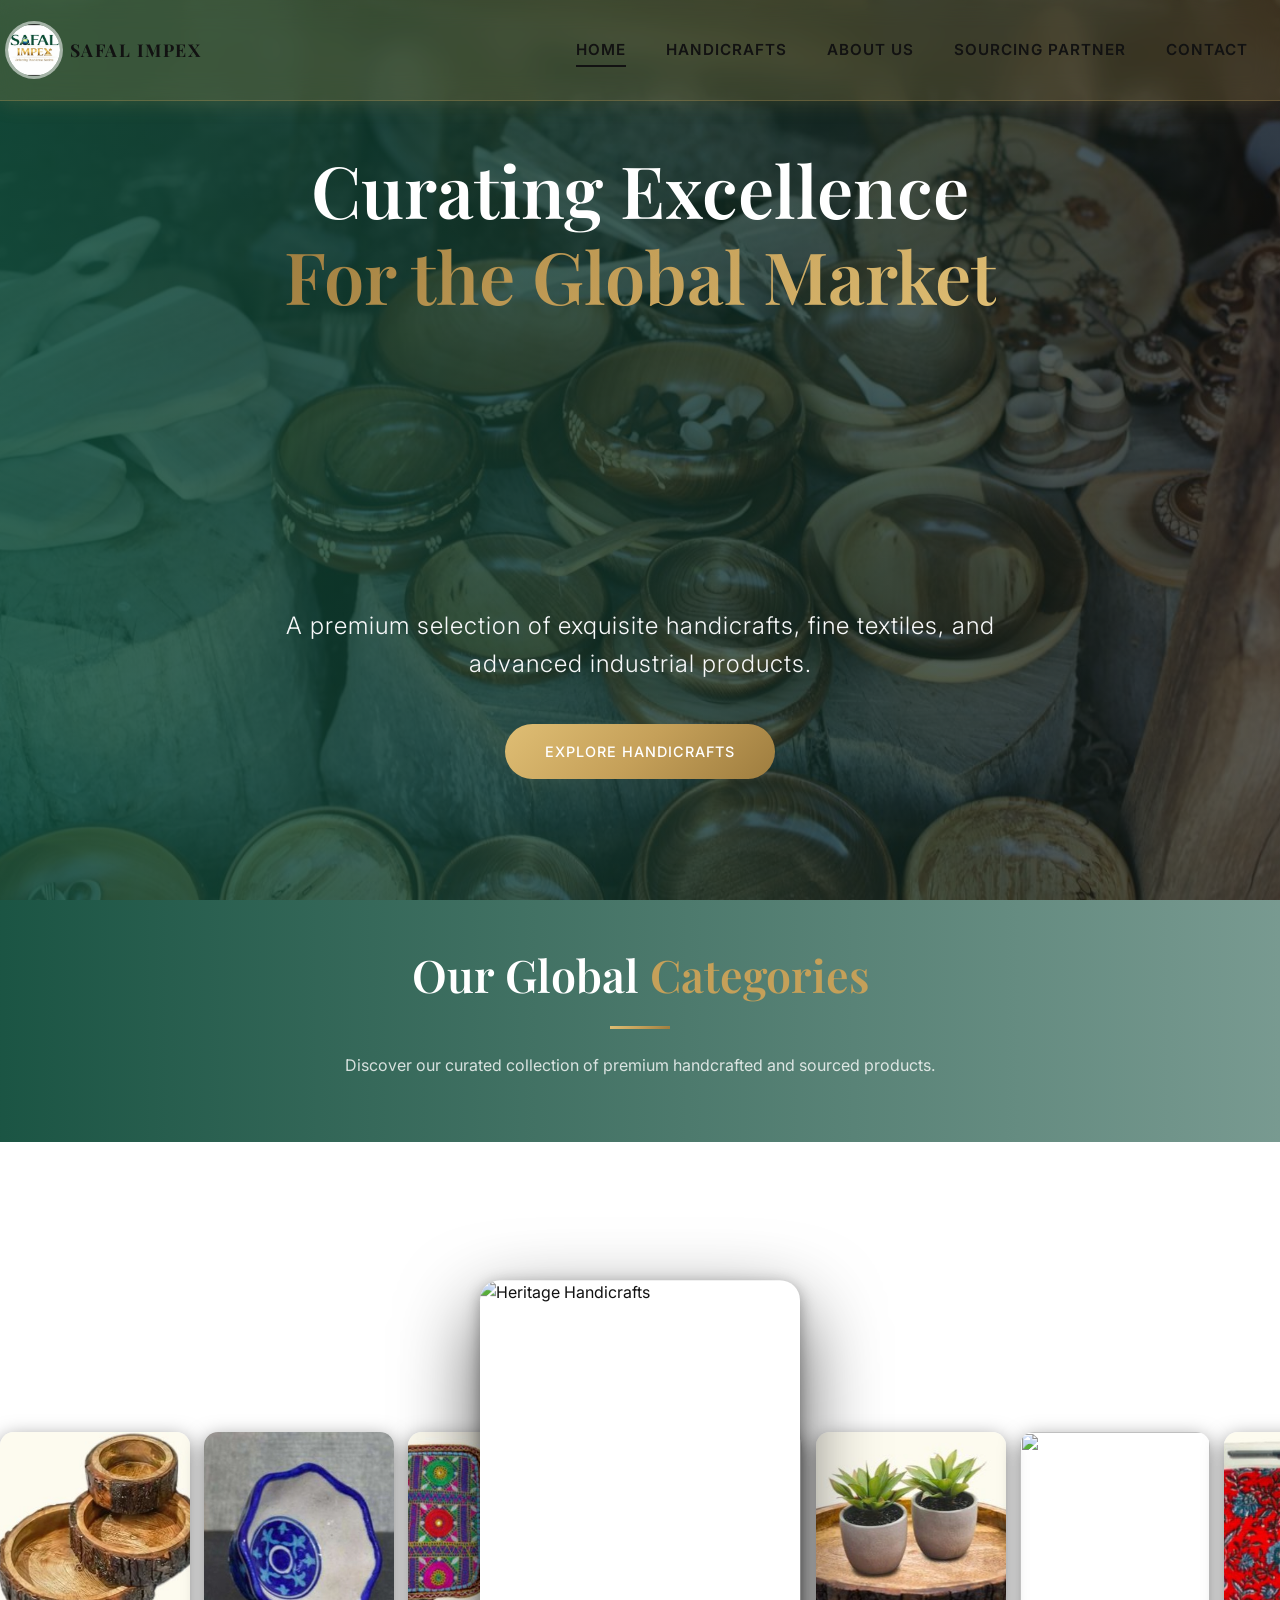
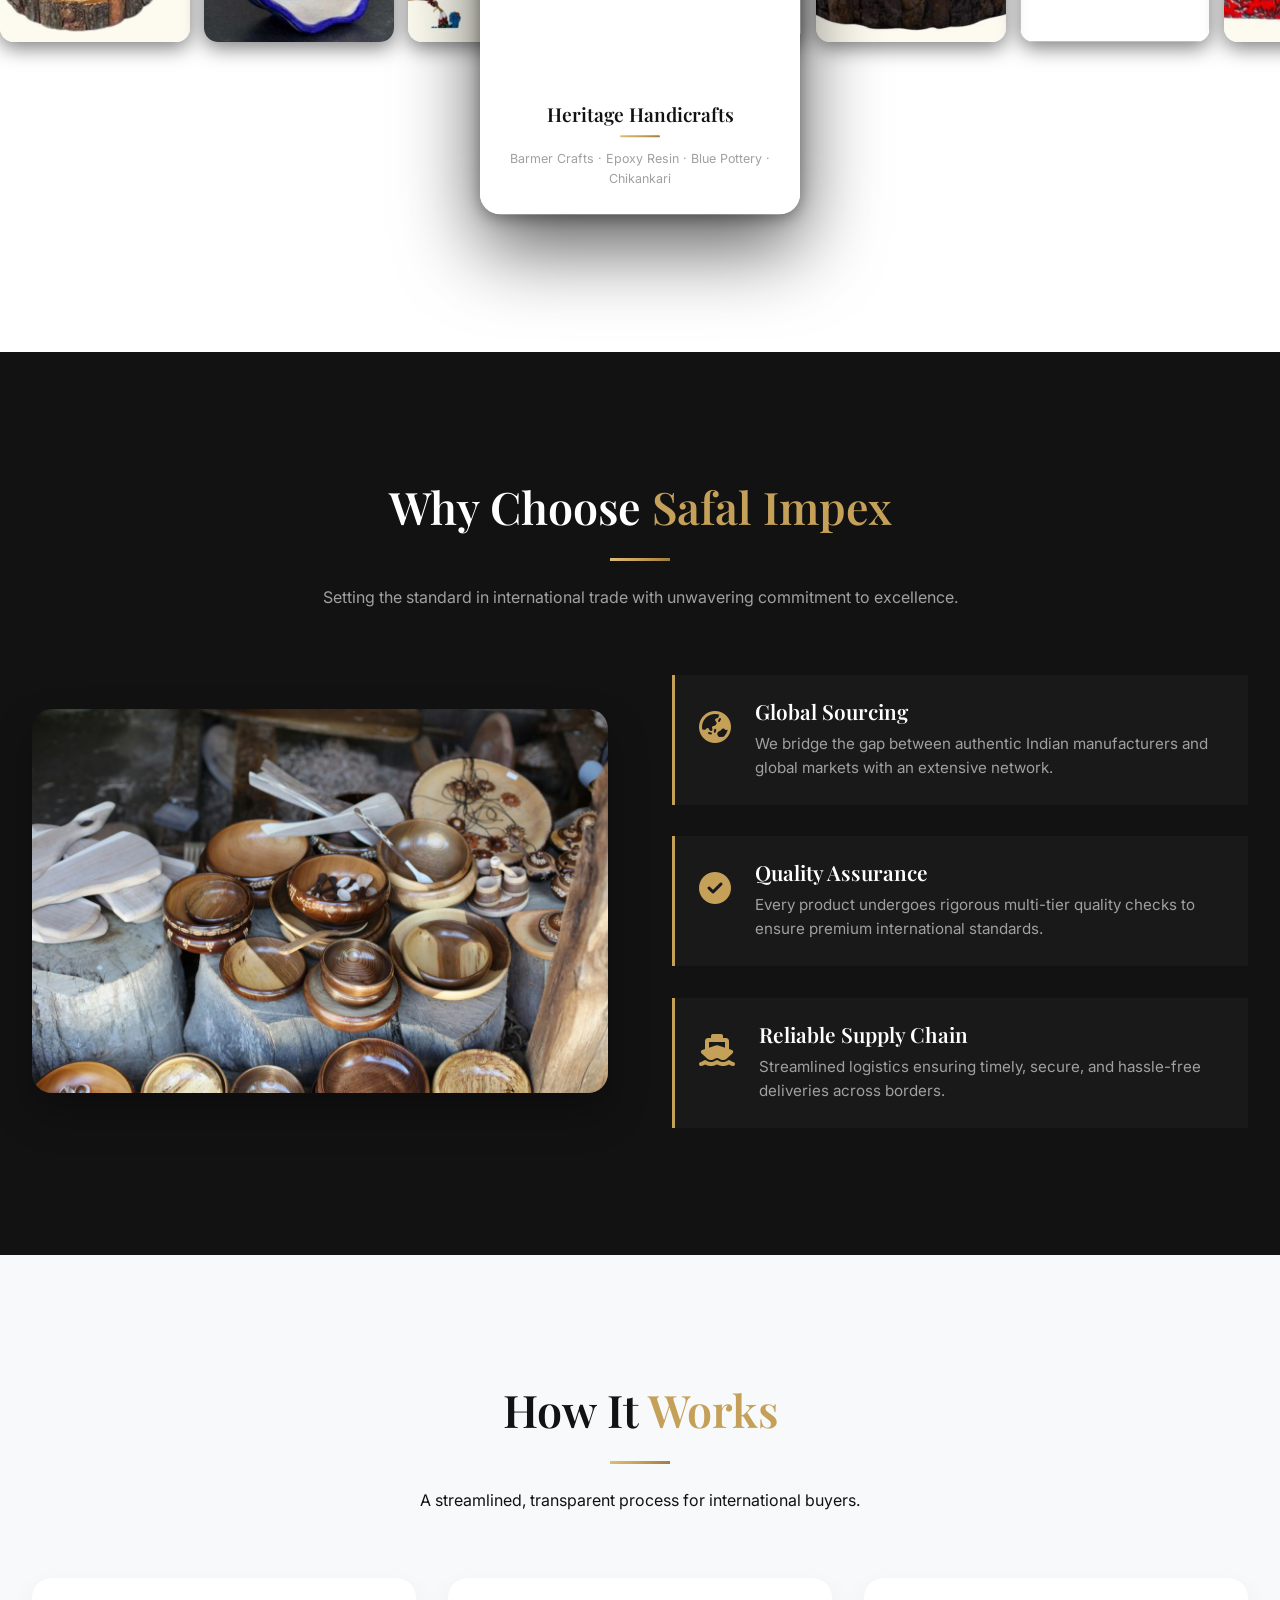
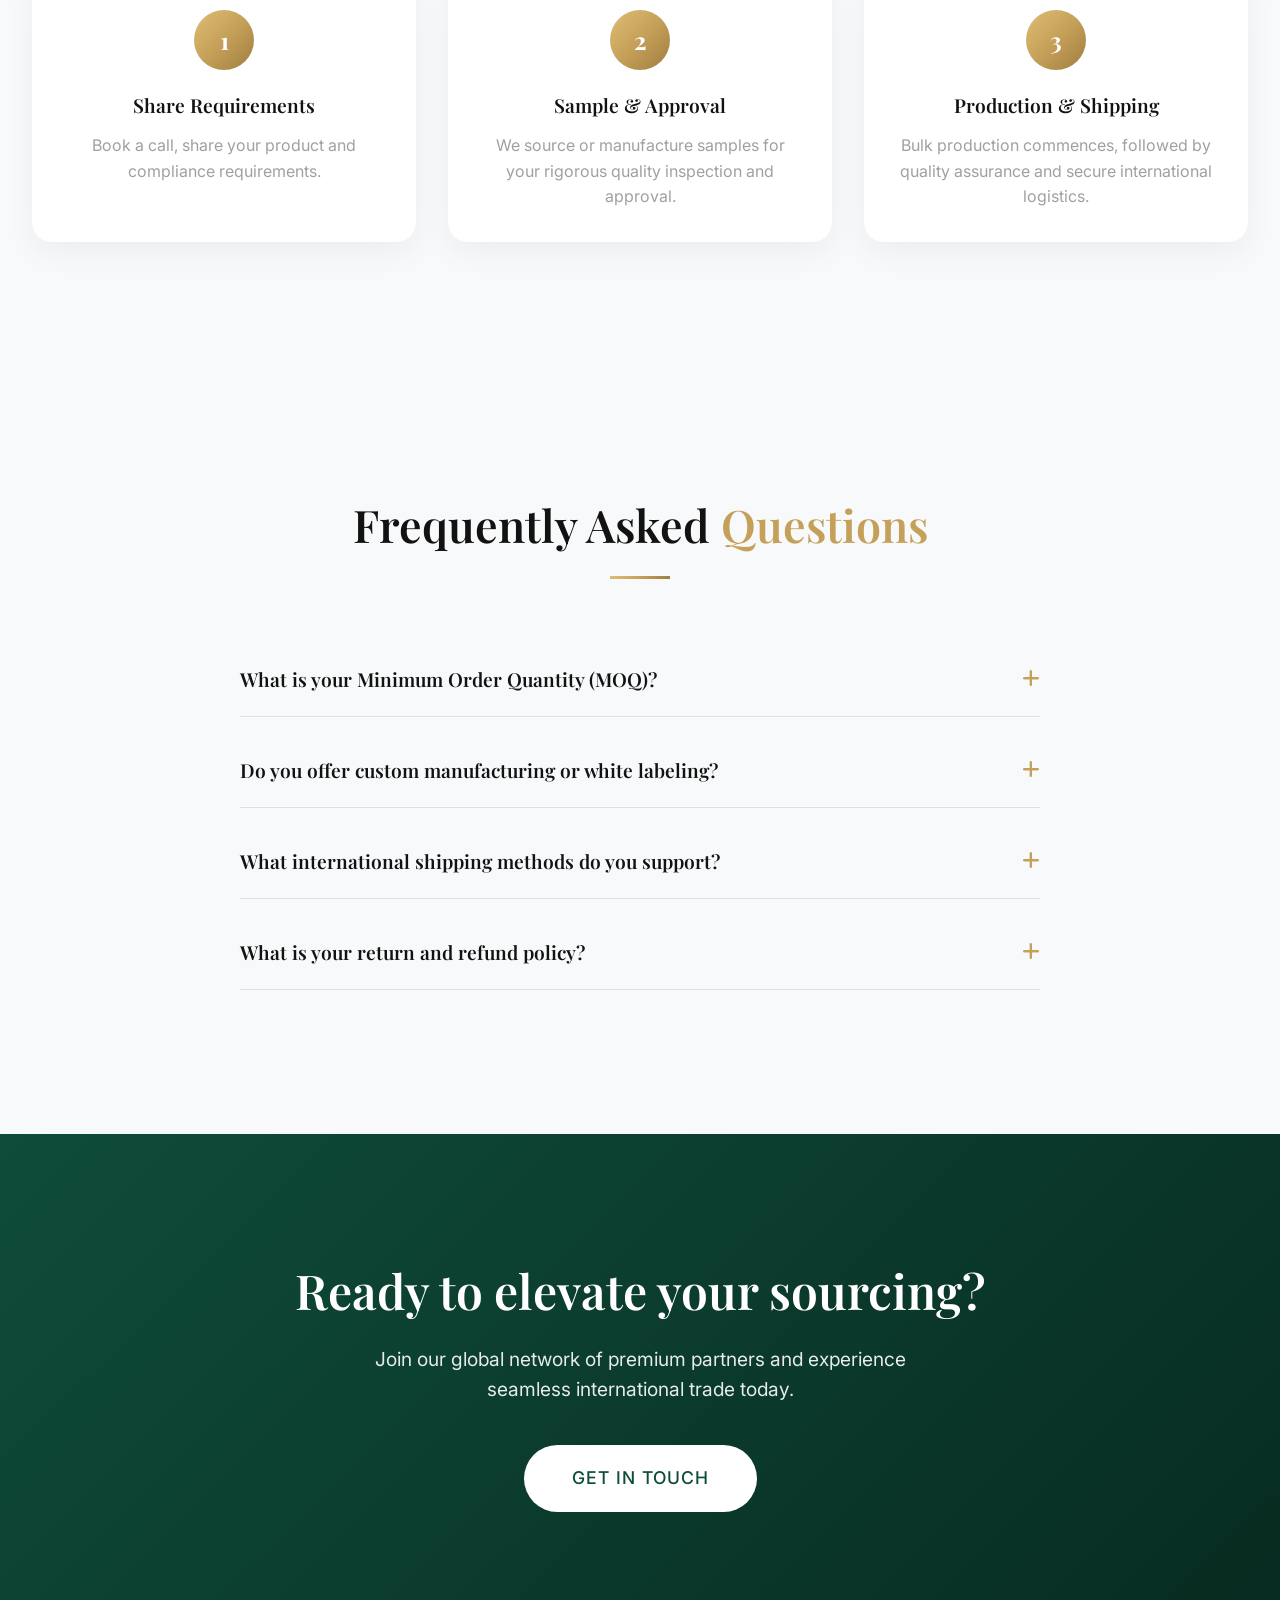
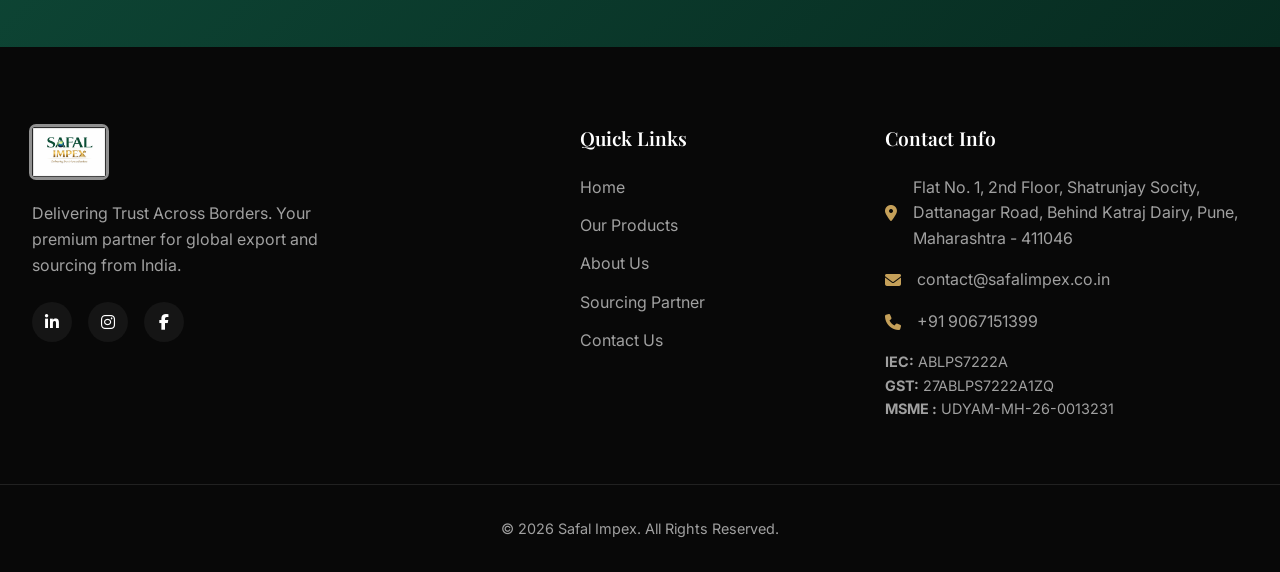
==== index.html @ 99e56f05 "Refactor navbar and hero section styles" ====
<!DOCTYPE html>
<html lang="en">

<head>
    <meta charset="UTF-8">
    <meta name="viewport" content="width=device-width, initial-scale=1.0">
    <title>Safal Impex - Delivering Trust Across Borders</title>
    <meta name="description"
        content="Safal Impex is a premium global export brand delivering trust across borders. We specialize in global sourcing, quality assurance, and reliable supply chain.">

    <!-- Favicon -->
    <link rel="icon" href="public/logo (1).jpeg" type="image/jpeg">
    <!-- Google Fonts -->
    <link rel="preconnect" href="https://fonts.googleapis.com">
    <link rel="preconnect" href="https://fonts.gstatic.com" crossorigin>
    <link
        href="https://fonts.googleapis.com/css2?family=Inter:wght@300;400;500;600&family=Playfair+Display:ital,wght@0,400;0,600;0,700;1,400&display=swap"
        rel="stylesheet">

    <!-- Font Awesome -->
    <link rel="stylesheet" href="https://cdnjs.cloudflare.com/ajax/libs/font-awesome/6.4.0/css/all.min.css">

    <link rel="stylesheet" href="style.css">
    <link rel="icon" type="image/jpeg" href="assets/Fevicon.jpeg">

    <!-- Homepage-only: gold blur navbar + logo animation -->
    <style>
        /* Nudge logo to true left edge */
        .navbar .nav-container,
        .navbar .container.nav-container {
            padding-left: 0.5rem;
        }

        /* Gold glassmorphism navbar — homepage only */
        .navbar:not(.scrolled) {
            background: rgba(197, 160, 89, 0.22);
            backdrop-filter: blur(14px);
            -webkit-backdrop-filter: blur(14px);
            border-bottom: 1px solid rgba(197, 160, 89, 0.28);
            box-shadow: 0 2px 20px rgba(197, 160, 89, 0.18);
        }

        /* Dark text on gold navbar */
        .navbar:not(.scrolled) .nav-links a {
            color: var(--color-dark);
            font-weight: 600;
        }

        .navbar:not(.scrolled) .nav-links a::after {
            background: var(--color-dark);
        }

        .navbar:not(.scrolled) .mobile-menu-btn {
            color: var(--color-dark);
        }

        /* Logo: oval/circular at top → rounded square on scroll */
        .logo img {
            border-radius: 50%;
            box-shadow: 0 0 0 3px rgba(255, 255, 255, 0.55);
        }

        .navbar.scrolled .logo img {
            border-radius: 8px;
            box-shadow: none;
        }

        /* Brand name — black on gold blur, gold gradient when scrolled dark */
        .brand-name {
            font-family: 'Playfair Display', serif;
            font-size: 1.1rem;
            font-weight: 700;
            letter-spacing: 1.5px;
            text-transform: uppercase;
            transition: color 0.4s ease;
            color: #121212;
            -webkit-text-fill-color: #121212;
        }

        .navbar.scrolled .brand-name {
            background: linear-gradient(135deg, #DFBE74 0%, #C5A059 50%, #9E7D3F 100%);
            -webkit-background-clip: text;
            -webkit-text-fill-color: transparent;
        }
    </style>
</head>

<body>
    <!-- Navbar -->
    <nav class="navbar">
        <div class="container nav-container">
            <a href="index.html" class="logo" style="gap: 0.6rem;">
                <img src="assets/Fevicon.jpeg" alt="Safal Impex" style="height: 52px; width: 52px; object-fit: cover;"
                    loading="lazy">
                <span class="brand-name">Safal Impex</span>
            </a>
            <div class="nav-links">
                <a href="index.html" class="active">Home</a>
                <a href="https://links.dfyo.com/preview/WTMNkyhDB4AVSlNLjEc6?notrack=true#top">Handicrafts</a>
                <a href="about.html">About Us</a>
                <a href="sourcing-partner.html">Sourcing Partner</a>
                <a href="contact.html">Contact</a>
            </div>
            <div class="mobile-menu-btn">
                <i class="fas fa-bars"></i>
            </div>
        </div>
    </nav>

    <!-- Mobile Nav -->
    <div class="mobile-nav">
        <div class="close-btn"><i class="fas fa-times"></i></div>
        <div class="mobile-nav-links">
            <a href="index.html" class="active">Home</a>
            <a href="https://links.dfyo.com/preview/WTMNkyhDB4AVSlNLjEc6?notrack=true#top">Handicrafts</a>
            <a href="about.html">About Us</a>
            <a href="sourcing-partner.html">Sourcing Partner</a>
            <a href="contact.html">Contact</a>
        </div>
    </div>

    <!-- Hero Section -->
    <header class="hero">
        <div class="hero-overlay"></div>
        <div class="container hero-content fade-in-up">
            <h1 class="hero-title" style="margin-top: 1.5rem;">Curating Excellence<br><span class="gold-gradient-text"
                    style="background: linear-gradient(135deg, #9E7D3F 0%, #C5A059 50%, #DFBE74 100%); -webkit-background-clip: text; -webkit-text-fill-color: transparent;">For
                    the Global Market</span>
            </h1>
            <p class="hero-subtitle" style="margin-top: 18rem;">A premium selection of exquisite handicrafts, fine
                textiles, and advanced
                industrial products.</p>
            <div class="hero-cta justify-center">
                <a href="https://links.dfyo.com/preview/WTMNkyhDB4AVSlNLjEc6?notrack=true#top"
                    class="btn btn-primary btn-pill">EXPLORE HANDICRAFTS</a>
            </div>
        </div>
    </header>

    <!-- Our Global Categories -->
    <section class="section categories-section text-white"
        style="padding-top: 3rem; padding-bottom: 0; overflow: hidden; background: linear-gradient(90deg, rgba(15,76,58,0.95) 0%, rgba(15,76,58,0.55) 100%);">
        <div class="container">
            <div class="section-header text-center fade-in-up">
                <h2 class="section-title" style="color: #fff;">Our Global <span class="gold-text">Categories</span></h2>
                <div class="divider"></div>
                <p class="section-desc" style="color: rgba(255,255,255,0.8);">Discover our curated collection of premium
                    handcrafted and sourced products.</p>
            </div>
        </div>
    </section>

    <!-- Categories Showcase — Card Drop + Sliding Strip -->
    <section class="hp-showcase" id="hpShowcase">

        <!-- Click-anywhere overlay -->
        <div class="hp-click-overlay"
            onclick="window.location.href='https://links.dfyo.com/preview/WTMNkyhDB4AVSlNLjEc6?notrack=true#top'">
        </div>

        <!-- SLIDING STRIP -->
        <div class="hp-strip-wrapper" id="hpStripWrapper">
            <div class="hp-strip-track" id="hpStripTrack"></div>
        </div>

        <!-- LEFT FADE MASK -->
        <div class="hp-mask hp-mask-left"></div>
        <!-- RIGHT FADE MASK -->
        <div class="hp-mask hp-mask-right"></div>

        <!-- THE CARD -->
        <a class="hp-hero-card" id="hpHeroCard"
            href="https://links.dfyo.com/preview/WTMNkyhDB4AVSlNLjEc6?notrack=true#top">
            <div class="hp-card-inner">
                <div class="hp-card-img-wrap">
                    <img src="assets/Barmer Craft-1.jpg" alt="Heritage Handicrafts" loading="eager">
                    <div class="hp-card-overlay">
                        <span class="hp-view-label">View Collection</span>
                    </div>
                </div>
                <div class="hp-card-body">
                    <h3 class="hp-card-title">Heritage Handicrafts</h3>
                    <div class="hp-card-accent"></div>
                    <p class="hp-card-sub">Barmer Crafts &middot; Epoxy Resin &middot; Blue Pottery &middot; Chikankari
                    </p>
                </div>
            </div>
        </a>

    </section>

    <style>
        .hp-showcase {
            position: relative;
            height: 90vh;
            min-height: 560px;
            display: flex;
            align-items: center;
            justify-content: center;
            overflow: hidden;
            background-color: #ffffff;
            background-image: url('assets/Indian_export_handicrafts_BG_2.jpeg');
            background-size: cover;
            background-position: center;
            cursor: pointer;
        }

        /* Light wash so card/strip stay readable over the BG image */
        .hp-showcase::before {
            content: '';
            position: absolute;
            inset: 0;
            background: rgba(255, 255, 255, 0.30);
            z-index: 1;
            pointer-events: none;
        }

        .hp-click-overlay {
            position: absolute;
            inset: 0;
            z-index: 2;
        }

        /* Strip */
        .hp-strip-wrapper {
            position: absolute;
            top: 50%;
            left: 0;
            width: 100%;
            height: 230px;
            transform: translateY(-50%);
            z-index: 3;
            opacity: 0;
            transition: opacity 0.7s ease 0.75s;
        }

        .hp-strip-wrapper.hp-visible {
            opacity: 1;
        }

        .hp-strip-track {
            display: flex;
            gap: 14px;
            align-items: center;
            animation: hpSlideLeft 28s linear infinite;
            white-space: nowrap;
        }

        @keyframes hpSlideLeft {
            0% {
                transform: translateX(0);
            }

            100% {
                transform: translateX(-50%);
            }
        }

        .hp-strip-item {
            flex-shrink: 0;
            width: 190px;
            height: 210px;
            border-radius: 14px;
            overflow: hidden;
            box-shadow: 0 6px 20px rgba(0, 0, 0, 0.5);
        }

        .hp-strip-item img {
            width: 100%;
            height: 100%;
            object-fit: cover;
            display: block;
            pointer-events: none;
            user-select: none;
        }

        /* Edge fade masks */
        .hp-mask {
            position: absolute;
            top: 50%;
            transform: translateY(-50%);
            height: 270px;
            z-index: 4;
            pointer-events: none;
        }

        .hp-mask-left {
            left: 0;
            width: calc(50% - 170px);
            background: transparent;
        }

        .hp-mask-right {
            right: 0;
            width: calc(50% - 170px);
            background: transparent;
        }

        /* Hero card */
        .hp-hero-card {
            position: absolute;
            top: 50%;
            left: 50%;
            transform: translate(-50%, -220%);
            z-index: 10;
            width: 320px;
            text-decoration: none;
            color: inherit;
            border-radius: 20px;
            transition: transform 0.95s cubic-bezier(0.22, 1, 0.36, 1);
        }

        .hp-hero-card.hp-dropped {
            transform: translate(-50%, -50%);
        }

        .hp-hero-card:hover .hp-card-inner {
            transform: translateY(-8px);
        }

        .hp-card-inner {
            background: #fff;
            border-radius: 20px;
            overflow: hidden;
            box-shadow: 0 32px 80px rgba(0, 0, 0, 0.65), 0 4px 16px rgba(0, 0, 0, 0.35);
            transition: transform 0.4s cubic-bezier(0.16, 1, 0.3, 1);
        }

        .hp-card-img-wrap {
            position: relative;
            aspect-ratio: 4/5;
            overflow: hidden;
        }

        .hp-card-img-wrap img {
            width: 100%;
            height: 100%;
            object-fit: cover;
            transition: transform 0.8s cubic-bezier(0.16, 1, 0.3, 1);
            pointer-events: none;
        }

        .hp-hero-card:hover .hp-card-img-wrap img {
            transform: scale(1.06);
        }

        .hp-card-overlay {
            position: absolute;
            inset: 0;
            background: linear-gradient(180deg, transparent 40%, rgba(10, 10, 10, 0.88) 100%);
            display: flex;
            align-items: flex-end;
            justify-content: center;
            padding-bottom: 1.6rem;
            opacity: 0;
            transition: opacity 0.4s ease;
        }

        .hp-hero-card:hover .hp-card-overlay {
            opacity: 1;
        }

        .hp-view-label {
            color: #C5A059;
            font-size: 0.82rem;
            font-weight: 600;
            text-transform: uppercase;
            letter-spacing: 2px;
            border-bottom: 1px solid #C5A059;
            padding-bottom: 4px;
            transform: translateY(12px);
            transition: transform 0.4s ease;
            font-family: 'Inter', sans-serif;
        }

        .hp-hero-card:hover .hp-view-label {
            transform: translateY(0);
        }

        .hp-card-body {
            padding: 1.4rem 1.6rem 1.6rem;
            text-align: center;
            background: #fff;
        }

        .hp-card-title {
            font-family: 'Playfair Display', serif;
            font-size: 1.2rem;
            color: #121212;
            font-weight: 600;
            margin-bottom: 0;
        }

        .hp-card-accent {
            width: 40px;
            height: 2px;
            background: linear-gradient(135deg, #DFBE74, #C5A059, #9E7D3F);
            margin: 0.6rem auto 0.7rem;
            border-radius: 2px;
        }

        .hp-card-sub {
            font-size: 0.78rem;
            color: #a0a0a0;
            line-height: 1.6;
            font-family: 'Inter', sans-serif;
        }

        @media (max-width: 768px) {
            .hp-hero-card {
                width: 260px;
            }

            .hp-strip-item {
                width: 150px;
                height: 170px;
            }

            .hp-mask-left,
            .hp-mask-right {
                width: calc(50% - 135px);
            }

            .hp-showcase {
                height: 80vh;
            }
        }
    </style>

    <script>
        (function () {
            var sliderImages = [
                'assets/slider wood 1.jpg',
                'assets/slider pot1.jpg',
                'assets/slider cotton bag1.jpg',
                'assets/Barmer Craft-2.jpg',
                'assets/slider wood 2.jpg',
                'assets/Blue Pottery-1.jpg',
                'assets/slider cotton bag 2.jpg',
                'assets/Chikankari-2.png',
                'assets/slider pot2 .jpg',
                'assets/Hand Block Fabrics.jpg',
                'assets/slider wood 1.jpg',
                'assets/Epoxy Resin.png',
                'assets/slider cotton bag1.jpg',
                'assets/Blue Pottery-2.jpg',
                'assets/slider pot1.jpg',
                'assets/Barmer Craft-3.jpg',
            ];
            var track = document.getElementById('hpStripTrack');
            if (!track) return;
            sliderImages.concat(sliderImages).forEach(function (src) {
                var item = document.createElement('div');
                item.className = 'hp-strip-item';
                var img = document.createElement('img');
                img.src = src;
                img.alt = '';
                img.loading = 'lazy';
                item.appendChild(img);
                track.appendChild(item);
            });
            var showcase = document.getElementById('hpShowcase');
            var heroCard = document.getElementById('hpHeroCard');
            var stripWrap = document.getElementById('hpStripWrapper');
            var triggered = false;
            var obs = new IntersectionObserver(function (entries) {
                entries.forEach(function (entry) {
                    if (entry.isIntersecting && !triggered) {
                        triggered = true;
                        setTimeout(function () { heroCard.classList.add('hp-dropped'); }, 150);
                        setTimeout(function () { stripWrap.classList.add('hp-visible'); }, 550);
                    }
                });
            }, { threshold: 0.25 });
            obs.observe(showcase);
        }());
    </script>

    <!-- Why Choose Us -->
    <section class="section why-us-section bg-dark text-white">
        <div class="container">
            <div class="section-header text-center fade-in-up">
                <h2 class="section-title">Why Choose <span class="gold-text">Safal Impex</span></h2>
                <div class="divider"></div>
                <p class="section-desc text-light-gray">Setting the standard in international trade with unwavering
                    commitment to excellence.</p>
            </div>

            <div class="why-us-split">
                <div class="why-us-image fade-in-up" style="transition-delay: 0.1s;">
                    <img src="assets/Wooden Handicrafts.jpg" alt="Premium Export Quality"
                        style="border-radius: 20px; box-shadow: 0 20px 40px rgba(0,0,0,0.3);" loading="lazy">
                </div>

                <div class="why-us-list">
                    <div class="why-us-item fade-in-up" style="transition-delay: 0.2s;">
                        <div class="why-icon"><i class="fas fa-globe-asia"></i></div>
                        <div class="why-content">
                            <h3>Global Sourcing</h3>
                            <p>We bridge the gap between authentic Indian manufacturers and global markets with an
                                extensive network.</p>
                        </div>
                    </div>

                    <div class="why-us-item fade-in-up" style="transition-delay: 0.3s;">
                        <div class="why-icon"><i class="fas fa-check-circle"></i></div>
                        <div class="why-content">
                            <h3>Quality Assurance</h3>
                            <p>Every product undergoes rigorous multi-tier quality checks to ensure premium
                                international standards.</p>
                        </div>
                    </div>

                    <div class="why-us-item fade-in-up" style="transition-delay: 0.4s;">
                        <div class="why-icon"><i class="fas fa-ship"></i></div>
                        <div class="why-content">
                            <h3>Reliable Supply Chain</h3>
                            <p>Streamlined logistics ensuring timely, secure, and hassle-free deliveries across borders.
                            </p>
                        </div>
                    </div>
                </div>
            </div>
        </div>
    </section>

    <!-- How It Works Section -->
    <section class="section bg-light">
        <div class="container">
            <div class="section-header text-center fade-in-up">
                <h2 class="section-title">How It <span class="gold-text">Works</span></h2>
                <div class="divider"></div>
                <p class="section-desc">A streamlined, transparent process for international buyers.</p>
            </div>

            <div class="process-grid">
                <div class="process-step fade-in-up" style="transition-delay: 0.1s;">
                    <div class="step-number">1</div>
                    <h3 class="card-title" style="margin-bottom: 1rem;">Share Requirements</h3>
                    <p class="text-light-gray">Book a call, share your product and compliance requirements.</p>
                </div>
                <div class="process-step fade-in-up" style="transition-delay: 0.2s;">
                    <div class="step-number">2</div>
                    <h3 class="card-title" style="margin-bottom: 1rem;">Sample & Approval</h3>
                    <p class="text-light-gray">We source or manufacture samples for your rigorous quality inspection and
                        approval.</p>
                </div>
                <div class="process-step fade-in-up" style="transition-delay: 0.3s;">
                    <div class="step-number">3</div>
                    <h3 class="card-title" style="margin-bottom: 1rem;">Production & Shipping</h3>
                    <p class="text-light-gray">Bulk production commences, followed by quality assurance and secure
                        international logistics.</p>
                </div>
            </div>
        </div>
    </section>

    <!-- FAQ Section -->
    <section class="section bg-white">
        <div class="container">
            <div class="section-header text-center fade-in-up">
                <h2 class="section-title">Frequently Asked <span class="gold-text">Questions</span></h2>
                <div class="divider"></div>
            </div>

            <div class="faq-container fade-in-up" style="transition-delay: 0.2s;">
                <div class="faq-item">
                    <button class="faq-question">What is your Minimum Order Quantity (MOQ)? <i
                            class="fas fa-plus faq-icon"></i></button>
                    <div class="faq-answer">
                        <p>Our MOQ varies depending on the product category to ensure the best wholesale pricing and
                            shipping efficiency. Please contact our team with your specific product interests for a
                            detailed quote.</p>
                    </div>
                </div>
                <div class="faq-item">
                    <button class="faq-question">Do you offer custom manufacturing or white labeling? <i
                            class="fas fa-plus faq-icon"></i></button>
                    <div class="faq-answer">
                        <p>Yes, we offer comprehensive OEM and white-labeling services. We can customize products,
                            packaging, and branding to meet your exact specifications.</p>
                    </div>
                </div>
                <div class="faq-item">
                    <button class="faq-question">What international shipping methods do you support? <i
                            class="fas fa-plus faq-icon"></i></button>
                    <div class="faq-answer">
                        <p>We work with trusted global logistics partners to offer sea freight (FCL and LCL) and air
                            freight options, ensuring timely and secure delivery worldwide under standard Incoterms
                            (FOB, CIF, etc.).</p>
                    </div>
                </div>
                <div class="faq-item">
                    <button class="faq-question">What is your return and refund policy? <i
                            class="fas fa-plus faq-icon"></i></button>
                    <div class="faq-answer">
                        <p>We stand by the quality of our premium exports. Due to the international nature of our
                            shipments, returns are generally accepted only for items that arrive damaged or fail to meet
                            the agreed-upon quality standards during the sampling phase. Claims must be submitted with
                            photographic evidence within 7 days of delivery.</p>
                    </div>
                </div>
            </div>
        </div>
    </section>

    <!-- CTA Section -->
    <section class="section cta-section bg-primary text-white text-center">
        <div class="container fade-in-up">
            <h2 class="cta-title" style="font-size: 3rem; margin-bottom: 1.5rem;">Ready to elevate your sourcing?</h2>
            <p class="cta-desc" style="max-width: 600px; margin: 0 auto 2.5rem;">Join our global network of premium
                partners and experience seamless international trade today.</p>
            <a href="contact.html" class="btn btn-light btn-pill" style="font-size: 1.1rem; padding: 1.2rem 3rem;">Get
                in Touch</a>
        </div>
    </section>

    <!-- Footer -->
    <footer class="footer bg-black text-white">
        <div class="container footer-grid">
            <div class="footer-brand">
                <a href="index.html" class="logo">
                    <img src="assets/Fevicon.jpeg" alt="Safal Impex" style="height: 50px; border-radius: 4px;"
                        loading="lazy">
                </a>
                <p class="footer-desc">Delivering Trust Across Borders. Your premium partner for global export and
                    sourcing from India.</p>
                <div class="social-links">
                    <a href="#"><i class="fab fa-linkedin-in"></i></a>
                    <a href="#"><i class="fab fa-instagram"></i></a>
                    <a href="#"><i class="fab fa-facebook-f"></i></a>
                </div>
            </div>

            <div class="footer-links">
                <h4 class="footer-heading">Quick Links</h4>
                <ul>
                    <li><a href="index.html">Home</a></li>
                    <li><a href="categories.html">Our Products</a></li>
                    <li><a href="about.html">About Us</a></li>
                    <li><a href="sourcing-partner.html">Sourcing Partner</a></li>
                    <li><a href="contact.html">Contact Us</a></li>
                </ul>
            </div>

            <div class="footer-contact">
                <h4 class="footer-heading">Contact Info</h4>
                <ul class="contact-list">
                    <li><i class="fas fa-map-marker-alt"></i> Flat No. 1, 2nd Floor, Shatrunjay Socity, Dattanagar Road,
                        Behind Katraj Dairy, Pune, Maharashtra - 411046</li>
                    <li><i class="fas fa-envelope"></i> contact@safalimpex.co.in</li>
                    <li><i class="fas fa-phone-alt fa-flip-horizontal"></i> +91 9067151399</li>
                </ul>
                <div style="margin-top: 1rem; color: var(--color-light-gray); font-size: 0.9rem;">
                    <p><strong>IEC:</strong> ABLPS7222A</p>
                    <p><strong>GST:</strong> 27ABLPS7222A1ZQ</p>
                    <p><strong>MSME :</strong> UDYAM-MH-26-0013231</p>
                </div>
            </div>
        </div>
        <div class="footer-bottom text-center">
            <p>&copy; 2026 Safal Impex. All Rights Reserved.</p>
        </div>
    </footer>

    <!-- Custom JS -->
    <script src="script.js"></script>
</body>

</html>
---- style.css ----
/* --- CSS Variables --- */
:root {
    /* Brand Colors */
    --color-primary: #0F4C3A; /* Deep Forest Green */
    --color-secondary: #C5A059; /* Metallic Gold */
    --color-dark: #121212; /* Rich Dark Charcoal / Off-Black */
    --color-light: #F8F9FA; /* Off-White / Cream */
    --color-white: #FFFFFF;
    --color-black: #000000;
    --color-gray: #4A4A4A;
    --color-light-gray: #A0A0A0;
    
    /* Gradients */
    --gold-gradient: linear-gradient(135deg, #DFBE74 0%, #C5A059 50%, #9E7D3F 100%);
    --dark-gradient: linear-gradient(180deg, rgba(18,18,18,0) 0%, rgba(18,18,18,0.9) 100%);
    --primary-gradient: linear-gradient(135deg, #0F4C3A 0%, #072B20 100%);
    
    /* Fonts */
    --font-heading: 'Playfair Display', serif;
    --font-body: 'Inter', sans-serif;
    
    /* Transitions */
    --transition-fast: 0.2s ease;
    --transition-normal: 0.4s cubic-bezier(0.16, 1, 0.3, 1);
    --transition-slow: 0.8s cubic-bezier(0.16, 1, 0.3, 1);
}

/* --- Reset & Global --- */
* {
    margin: 0;
    padding: 0;
    box-sizing: border-box;
}

html {
    scroll-behavior: smooth;
}

body {
    font-family: var(--font-body);
    color: var(--color-dark);
    background-color: var(--color-light);
    line-height: 1.6;
    overflow-x: hidden;
}

h1, h2, h3, h4, h5, h6 {
    font-family: var(--font-heading);
    font-weight: 600;
    line-height: 1.2;
}

a {
    text-decoration: none;
    color: inherit;
    transition: color var(--transition-fast);
}

ul {
    list-style: none;
}

img {
    max-width: 100%;
    height: auto;
    display: block;
}

.container {
    width: 100%;
    max-width: 1280px;
    margin: 0 auto;
    padding: 0 2rem;
}

.section {
    padding: 8rem 0; /* Increased padding */
}

.bg-light { background-color: var(--color-light); }
.bg-dark { background-color: var(--color-dark); }
.bg-primary { background: var(--primary-gradient); }
.bg-black { background-color: #080808; }

.text-white { color: var(--color-white); }
.text-center { text-align: center; }
.text-light-gray { color: var(--color-light-gray); }

.gold-text { color: var(--color-secondary); }
.gold-gradient-text {
    background: var(--gold-gradient);
    -webkit-background-clip: text;
    -webkit-text-fill-color: transparent;
    display: inline-block;
}

.divider {
    height: 3px;
    width: 60px;
    background: var(--gold-gradient);
    margin: 1.5rem auto;
}

/* --- Buttons --- */
.btn {
    display: inline-block;
    padding: 1rem 2.5rem;
    font-family: var(--font-body);
    font-weight: 500;
    text-transform: uppercase;
    letter-spacing: 1px;
    font-size: 0.9rem;
    cursor: pointer;
    border: none;
    border-radius: 2px;
    transition: all var(--transition-normal);
    position: relative;
    overflow: hidden;
    z-index: 1;
}

.btn::before {
    content: '';
    position: absolute;
    top: 0;
    left: 0;
    width: 100%;
    height: 100%;
    z-index: -1;
    transition: transform var(--transition-normal);
    transform-origin: right;
    transform: scaleX(0);
}

.btn:hover::before {
    transform-origin: left;
    transform: scaleX(1);
}

.btn-primary {
    background: var(--gold-gradient);
    color: var(--color-white);
}

.btn-pill {
    border-radius: 50px;
}

.btn-primary::before {
    background: var(--color-primary);
}

.btn-outline {
    background: transparent;
    color: var(--color-white);
    border: 1px solid var(--color-white);
}

.btn-outline:hover {
    color: var(--color-dark);
    border-color: var(--color-white);
}

.btn-outline::before {
    background: var(--color-white);
}

.btn-secondary {
    background: transparent;
    color: var(--color-primary);
    border: 1px solid var(--color-primary);
}

.btn-secondary:hover {
    color: var(--color-white);
}

.btn-secondary::before {
    background: var(--color-primary);
}

.btn-light {
    background: var(--color-white);
    color: var(--color-primary);
}

.btn-light:hover {
    color: var(--color-white);
}

.btn-light::before {
    background: var(--color-secondary);
}

/* --- Navbar --- */
.navbar {
    position: fixed;
    top: 0;
    left: 0;
    width: 100%;
    padding: 1.5rem 0;
    z-index: 100;
    transition: all var(--transition-normal);
}

.navbar.scrolled {
    background-color: rgba(18, 18, 18, 0.95);
    backdrop-filter: blur(10px);
    padding: 1rem 0;
    box-shadow: 0 4px 20px rgba(0,0,0,0.1);
}

.nav-container {
    display: flex;
    justify-content: space-between;
    align-items: center;
}

.logo {
    display: flex;
    align-items: center;
}

.logo-text {
    font-family: var(--font-heading);
    font-size: 1.8rem;
    font-weight: 700;
    color: var(--color-white);
    letter-spacing: 2px;
}

.logo-accent {
    color: var(--color-secondary);
}

.nav-links {
    display: flex;
    gap: 2.5rem;
}

.nav-links a {
    color: var(--color-white);
    font-size: 0.95rem;
    font-weight: 500;
    text-transform: uppercase;
    letter-spacing: 1px;
    position: relative;
}

.nav-links a::after {
    content: '';
    position: absolute;
    bottom: -5px;
    left: 0;
    width: 100%;
    height: 2px;
    background: var(--gold-gradient);
    transform: scaleX(0);
    transform-origin: right;
    transition: transform var(--transition-fast);
}

.nav-links a:hover::after,
.nav-links a.active::after {
    transform: scaleX(1);
    transform-origin: left;
}

.mobile-menu-btn {
    display: none;
    color: var(--color-white);
    font-size: 1.5rem;
    cursor: pointer;
}

/* Mobile Nav */
.mobile-nav {
    position: fixed;
    top: 0;
    right: -100%;
    width: 300px;
    height: 100vh;
    background-color: var(--color-dark);
    z-index: 1000;
    padding: 3rem 2rem;
    transition: right var(--transition-normal);
    box-shadow: -5px 0 30px rgba(0,0,0,0.5);
}

.mobile-nav.active {
    right: 0;
}

.close-btn {
    position: absolute;
    top: 1.5rem;
    right: 2rem;
    color: var(--color-white);
    font-size: 1.5rem;
    cursor: pointer;
}

.mobile-nav-links {
    display: flex;
    flex-direction: column;
    gap: 2rem;
    margin-top: 3rem;
}

.mobile-nav-links a {
    color: var(--color-white);
    font-family: var(--font-heading);
    font-size: 1.5rem;
}

/* --- Hero Section --- */
.hero {
    position: relative;
    height: 100vh;
    min-height: 600px;
    display: flex;
    align-items: center;
    background-image: url('assets/Wooden Handicrafts.jpg'); /* Premium Handicraft background */
    background-size: cover;
    background-position: center;
}

.hero-overlay {
    position: absolute;
    top: 0;
    left: 0;
    width: 100%;
    height: 100%;
    background: linear-gradient(90deg, rgba(15,76,58,0.85) 0%, rgba(18,18,18,0.7) 100%);
}

.hero-content {
    position: relative;
    z-index: 10;
    max-width: 800px;
    margin: 0 auto;
    text-align: center;
}

.hero-title {
    font-size: 4.5rem;
    color: var(--color-white);
    margin-bottom: 1rem;
}

.hero-subtitle {
    font-size: 1.5rem;
    color: var(--color-light);
    margin-bottom: 2.5rem;
    font-weight: 300;
    letter-spacing: 1px;
}

.hero-cta {
    display: flex;
    gap: 1.5rem;
    justify-content: center;
}

/* --- Categories Section --- */
.section-header {
    margin-bottom: 4rem;
}

.section-title {
    font-size: 2.8rem;
}

.category-grid {
    display: grid;
    grid-template-columns: repeat(3, 1fr);
    gap: 2.5rem;
}

.category-card {
    display: block;
    background: var(--color-white);
    overflow: hidden;
    border-radius: 20px;
    box-shadow: 0 10px 30px rgba(0,0,0,0.05);
    transition: transform var(--transition-normal);
    will-change: transform;
}

.category-card:hover {
    transform: translateY(-10px);
}

.card-img-wrapper {
    position: relative;
    overflow: hidden;
    aspect-ratio: 4/5;
    border-radius: 20px 20px 0 0;
}

.card-img {
    width: 100%;
    height: 100%;
    object-fit: cover;
    transition: transform var(--transition-slow);
    will-change: transform;
}

.category-card:hover .card-img {
    transform: scale(1.05);
}

.card-overlay {
    position: absolute;
    top: 0;
    left: 0;
    width: 100%;
    height: 100%;
    background: var(--dark-gradient);
    display: flex;
    align-items: flex-end;
    justify-content: center;
    padding-bottom: 2rem;
    opacity: 0;
    transition: opacity var(--transition-normal);
}

.category-card:hover .card-overlay {
    opacity: 1;
}

.view-btn {
    color: var(--color-secondary);
    font-weight: 500;
    text-transform: uppercase;
    letter-spacing: 1px;
    font-size: 0.9rem;
    border-bottom: 1px solid var(--color-secondary);
    padding-bottom: 5px;
    transform: translateY(20px);
    transition: transform var(--transition-normal);
}

.category-card:hover .view-btn {
    transform: translateY(0);
}

.card-content {
    padding: 1.5rem;
    text-align: center;
}

.card-title {
    font-size: 1.2rem;
    color: var(--color-dark);
}

/* --- Why Us Section --- */
.why-us-split {
    display: grid;
    grid-template-columns: 1fr 1fr;
    gap: 4rem;
    margin-top: 4rem;
    align-items: center;
}

.why-us-list {
    display: flex;
    flex-direction: column;
    gap: 2rem;
}

.why-us-item {
    display: flex;
    gap: 1.5rem;
    align-items: flex-start;
    padding: 1.5rem;
    background: rgba(255,255,255,0.03);
    border-left: 3px solid var(--color-secondary);
    transition: all var(--transition-normal);
}

.why-us-item:hover {
    background: rgba(255,255,255,0.06);
    transform: translateX(10px);
}

.why-icon {
    font-size: 2rem;
    color: var(--color-secondary);
    margin-top: 0.2rem;
}

.why-content h3 {
    font-size: 1.3rem;
    margin-bottom: 0.5rem;
    color: var(--color-white);
}

.why-content p {
    color: var(--color-light-gray);
    font-size: 0.95rem;
}

/* --- How It Works --- */
.process-grid {
    display: grid;
    grid-template-columns: repeat(3, 1fr);
    gap: 2rem;
    margin-top: 3rem;
    position: relative;
}

.process-step {
    text-align: center;
    padding: 2rem;
    background: var(--color-white);
    border-radius: 20px;
    box-shadow: 0 10px 30px rgba(0,0,0,0.05);
    position: relative;
    z-index: 2;
}

.step-number {
    width: 60px;
    height: 60px;
    background: var(--gold-gradient);
    color: var(--color-white);
    border-radius: 50%;
    display: flex;
    align-items: center;
    justify-content: center;
    font-size: 1.5rem;
    font-weight: 700;
    font-family: var(--font-heading);
    margin: 0 auto 1.5rem;
}

/* --- FAQ Accordion --- */
.faq-container {
    max-width: 800px;
    margin: 4rem auto 0;
}

.faq-item {
    border-bottom: 1px solid #E0E0E0;
    margin-bottom: 1rem;
}

.faq-question {
    width: 100%;
    text-align: left;
    padding: 1.5rem 0;
    background: none;
    border: none;
    font-size: 1.2rem;
    font-weight: 600;
    color: var(--color-dark);
    font-family: var(--font-heading);
    cursor: pointer;
    display: flex;
    justify-content: space-between;
    align-items: center;
    transition: color var(--transition-fast);
}

.faq-question:hover {
    color: var(--color-secondary);
}

.faq-icon {
    font-size: 1.2rem;
    color: var(--color-secondary);
    transition: transform 0.3s ease;
}

.faq-item.active .faq-icon {
    transform: rotate(45deg);
}

.faq-answer {
    max-height: 0;
    overflow: hidden;
    transition: max-height 0.4s ease, padding 0.4s ease;
    color: var(--color-gray);
    padding: 0;
}

.faq-item.active .faq-answer {
    padding-bottom: 1.5rem;
}

.features-grid {
    display: grid;
    grid-template-columns: repeat(3, 1fr);
    gap: 3rem;
    margin-top: 4rem;
}

.feature-card {
    text-align: center;
    padding: 2.5rem;
    background: rgba(255,255,255,0.03);
    border: 1px solid rgba(255,255,255,0.05);
    transition: all var(--transition-normal);
}

.feature-card:hover {
    background: rgba(255,255,255,0.05);
    border-color: var(--color-secondary);
    transform: translateY(-5px);
}

.feature-icon {
    font-size: 3rem;
    color: var(--color-secondary);
    margin-bottom: 1.5rem;
}

.feature-title {
    font-size: 1.5rem;
    margin-bottom: 1rem;
    color: var(--color-white);
}

.feature-desc {
    color: var(--color-light-gray);
    font-size: 0.95rem;
}

/* --- CTA Section --- */
.cta-title {
    font-size: 2.5rem;
    margin-bottom: 1rem;
}

.cta-desc {
    font-size: 1.2rem;
    margin-bottom: 2rem;
    opacity: 0.9;
}

/* --- Footer --- */
.footer {
    padding-top: 5rem;
}

.footer-grid {
    display: grid;
    grid-template-columns: 2fr 1fr 1.5fr;
    gap: 4rem;
    margin-bottom: 4rem;
}

.footer-desc {
    color: var(--color-light-gray);
    margin: 1.5rem 0;
    max-width: 300px;
}

.social-links {
    display: flex;
    gap: 1rem;
}

.social-links a {
    display: flex;
    align-items: center;
    justify-content: center;
    width: 40px;
    height: 40px;
    border-radius: 50%;
    background: rgba(255,255,255,0.05);
    color: var(--color-white);
    transition: all var(--transition-fast);
}

.social-links a:hover {
    background: var(--color-secondary);
    color: var(--color-dark);
}

.footer-heading {
    font-size: 1.2rem;
    margin-bottom: 1.5rem;
    color: var(--color-white);
}

.footer-links ul li {
    margin-bottom: 0.8rem;
}

.footer-links ul li a {
    color: var(--color-light-gray);
}

.footer-links ul li a:hover {
    color: var(--color-secondary);
}

.contact-list li {
    display: flex;
    align-items: center;
    gap: 1rem;
    color: var(--color-light-gray);
    margin-bottom: 1rem;
}

.contact-list li i {
    color: var(--color-secondary);
}

.footer-bottom {
    padding: 2rem 0;
    border-top: 1px solid rgba(255,255,255,0.1);
    color: var(--color-light-gray);
    font-size: 0.9rem;
}

/* --- Animations --- */
.fade-in-up {
    opacity: 0;
    transform: translateY(40px);
    transition: opacity 0.8s ease, transform 0.8s ease;
    will-change: opacity, transform;
}

.fade-in-up.visible {
    opacity: 1;
    transform: translateY(0);
}

/* --- Responsive --- */
@media (max-width: 992px) {
    .hero-title { font-size: 3.5rem; }
    .features-grid { grid-template-columns: repeat(2, 1fr); }
    .category-grid { grid-template-columns: repeat(2, 1fr); }
    .why-us-split { grid-template-columns: 1fr; }
    .process-grid { grid-template-columns: 1fr; }
    .footer-grid { grid-template-columns: 1fr 1fr; }
}

@media (max-width: 768px) {
    .nav-links { display: none; }
    .mobile-menu-btn { display: block; }
    .hero-title { font-size: 2.8rem; }
    .hero-cta { flex-direction: column; align-items: center; }
    .features-grid { grid-template-columns: 1fr; }
    .category-grid { grid-template-columns: 1fr; }
    .footer-grid { grid-template-columns: 1fr; gap: 2rem; }
}
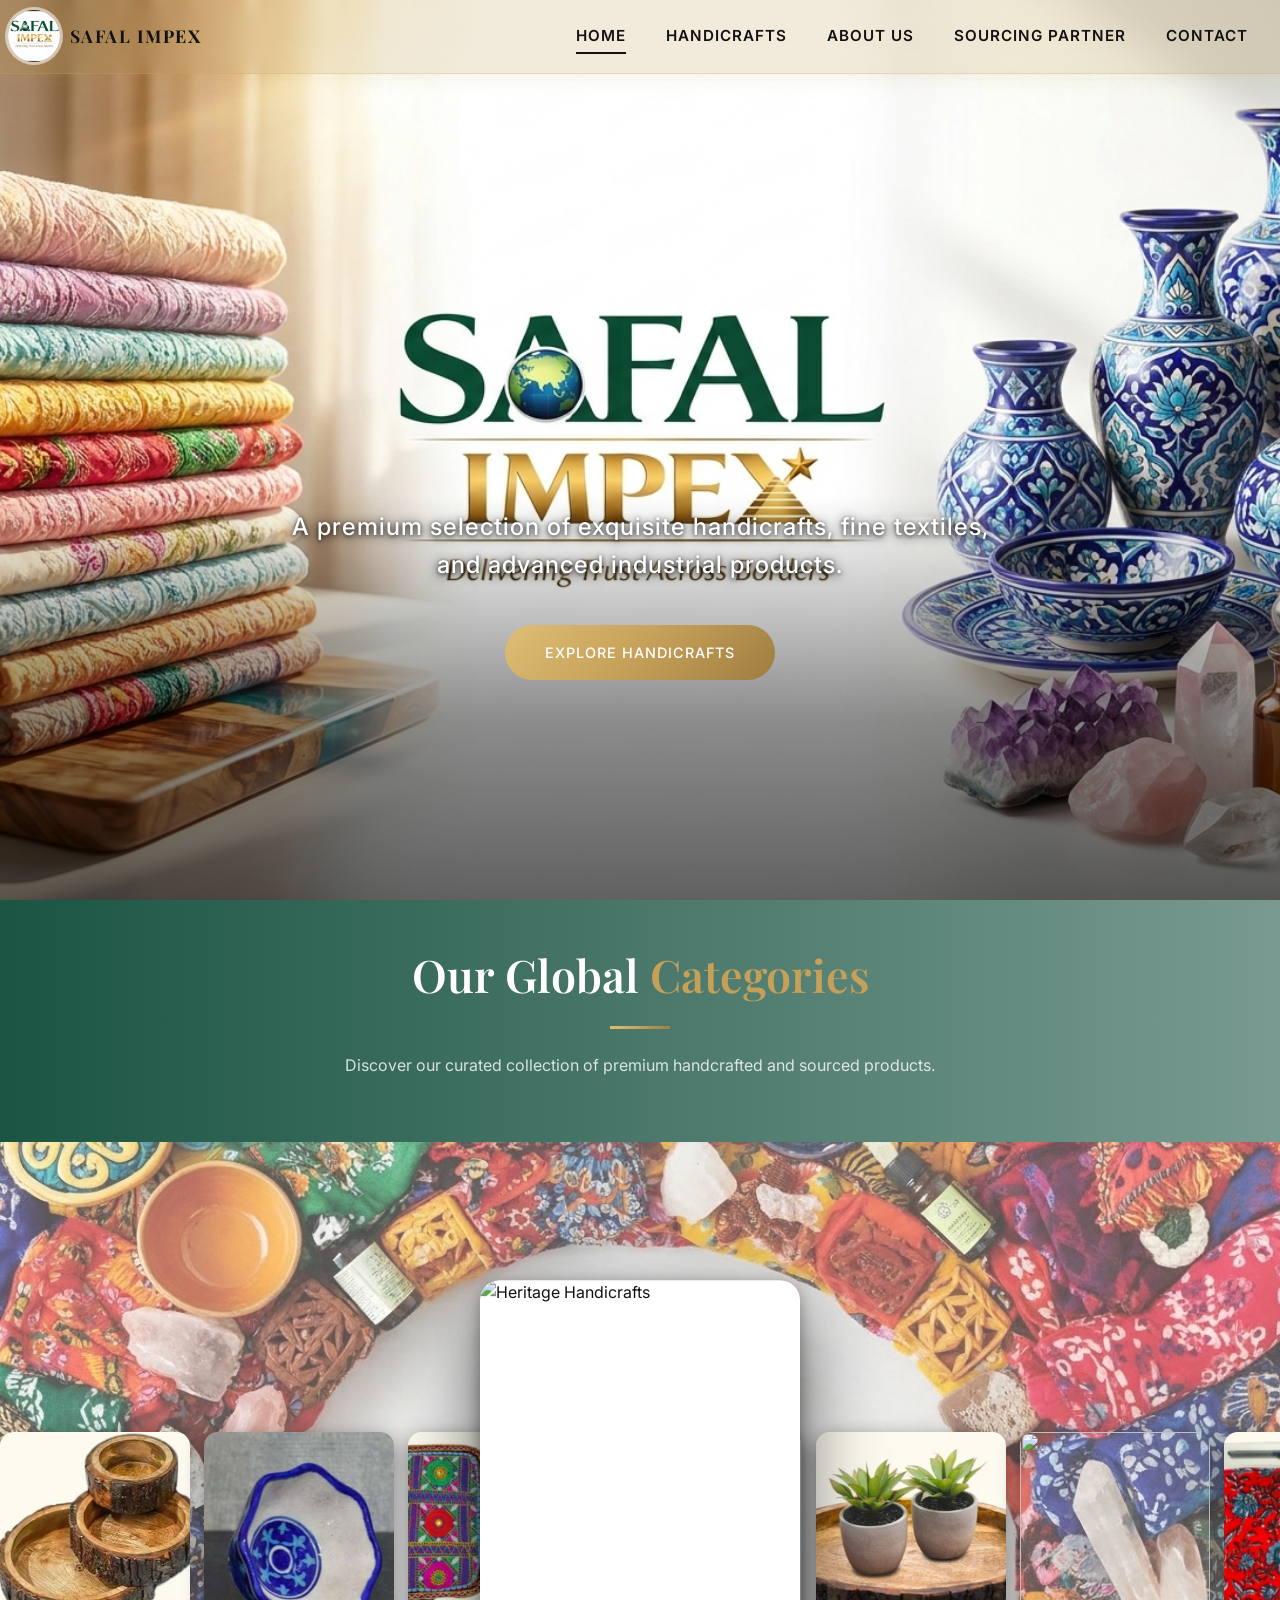
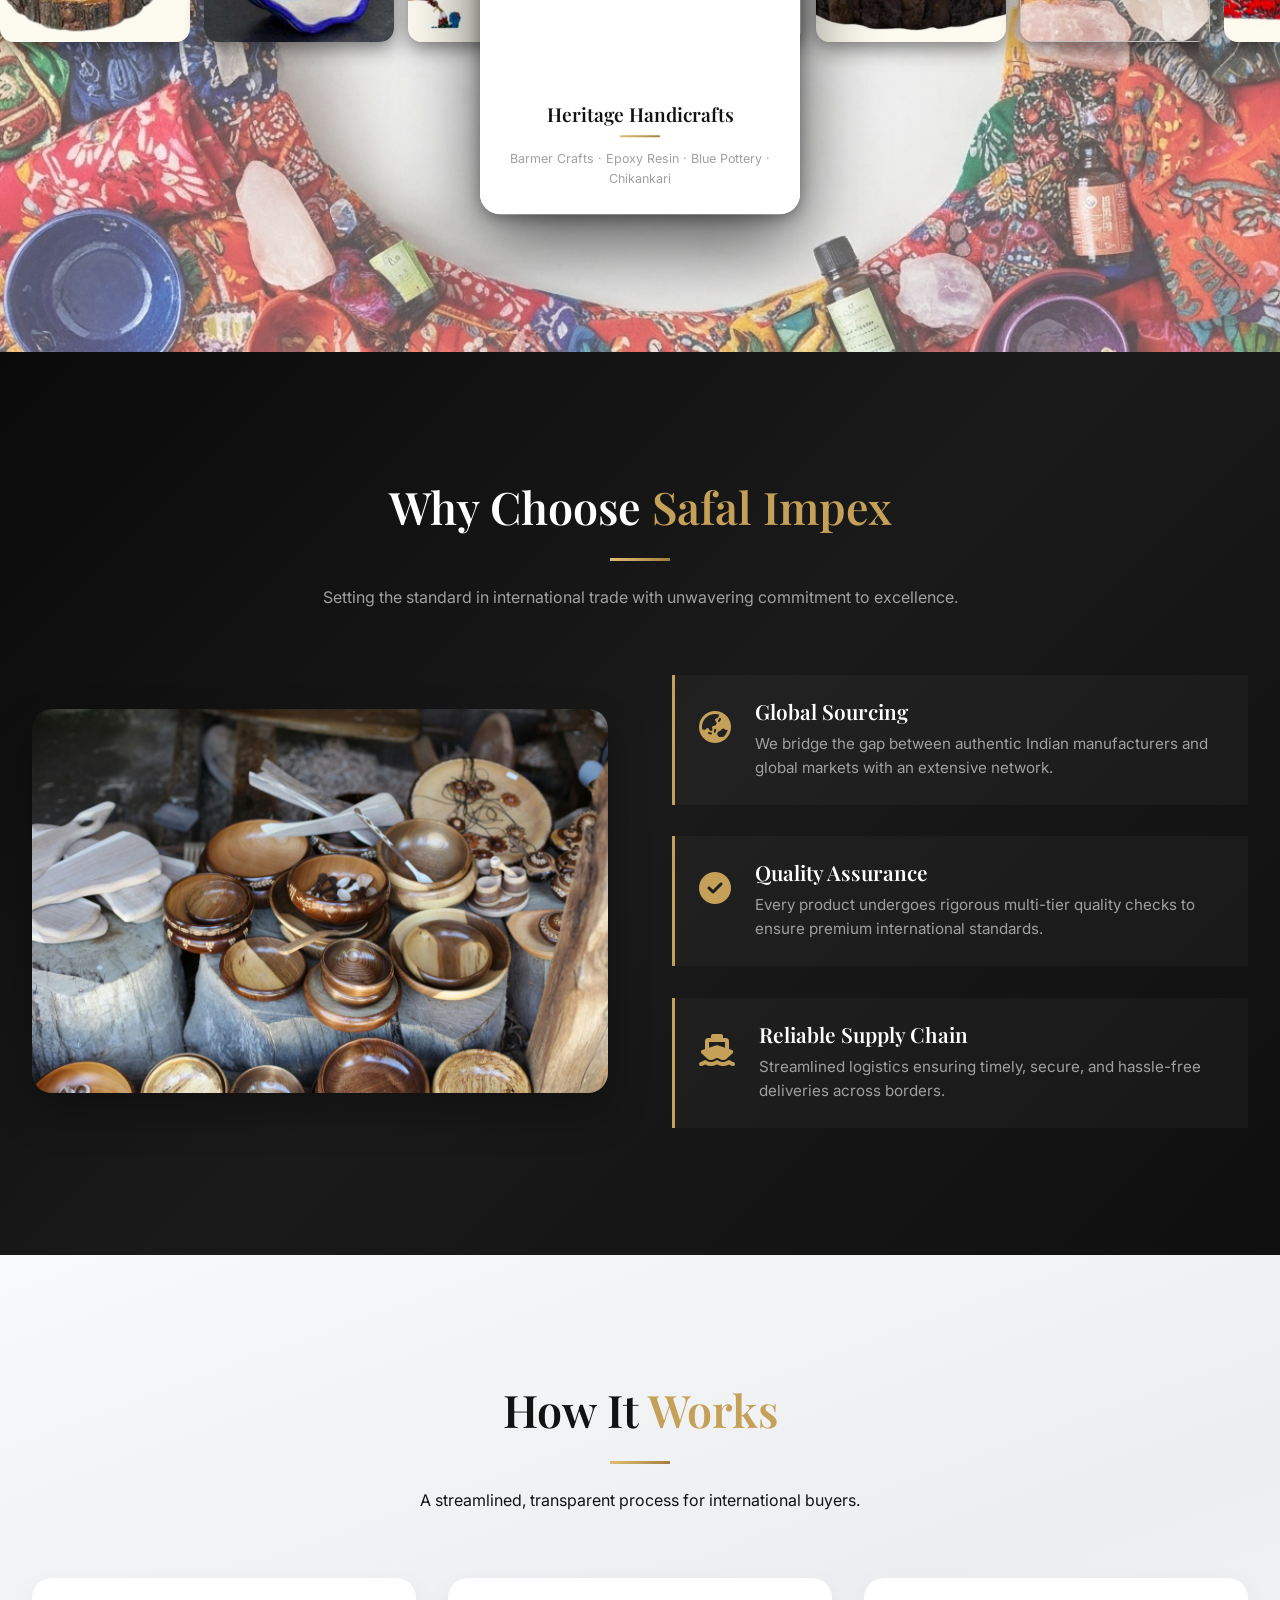
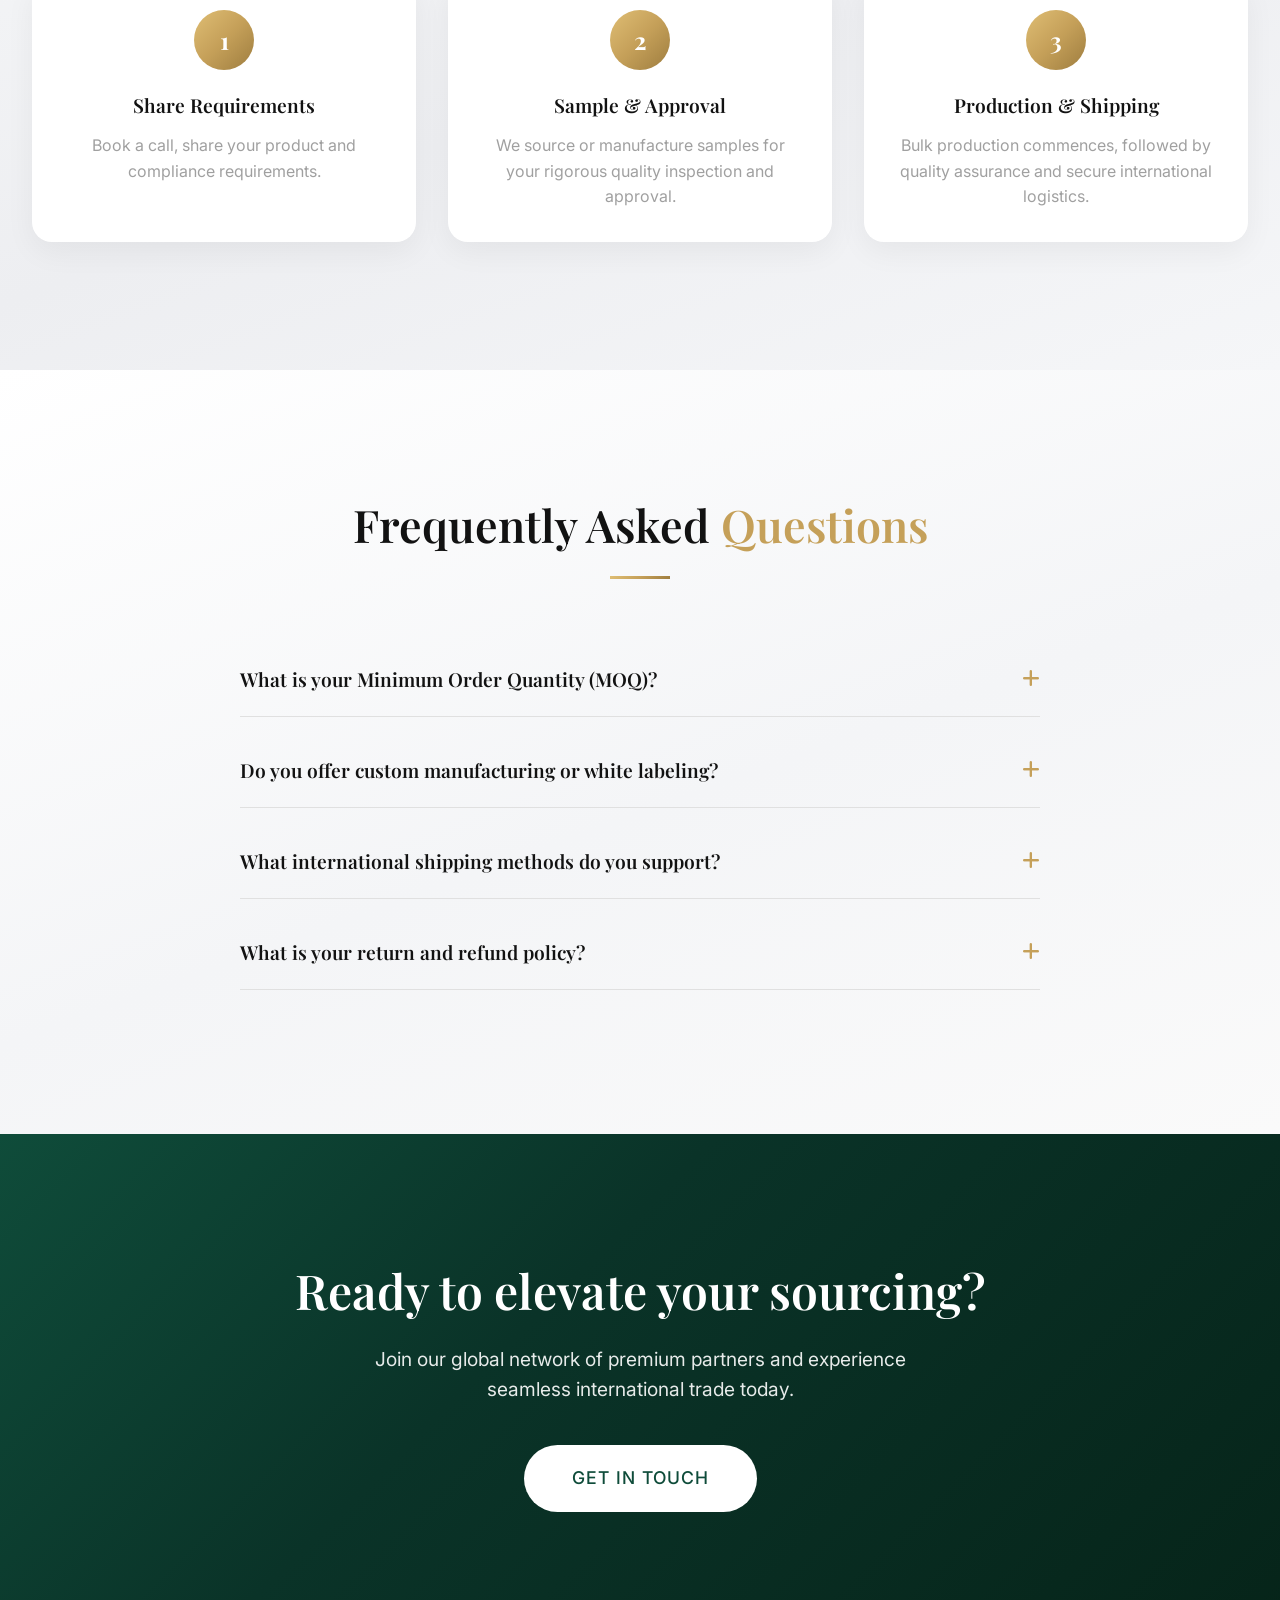
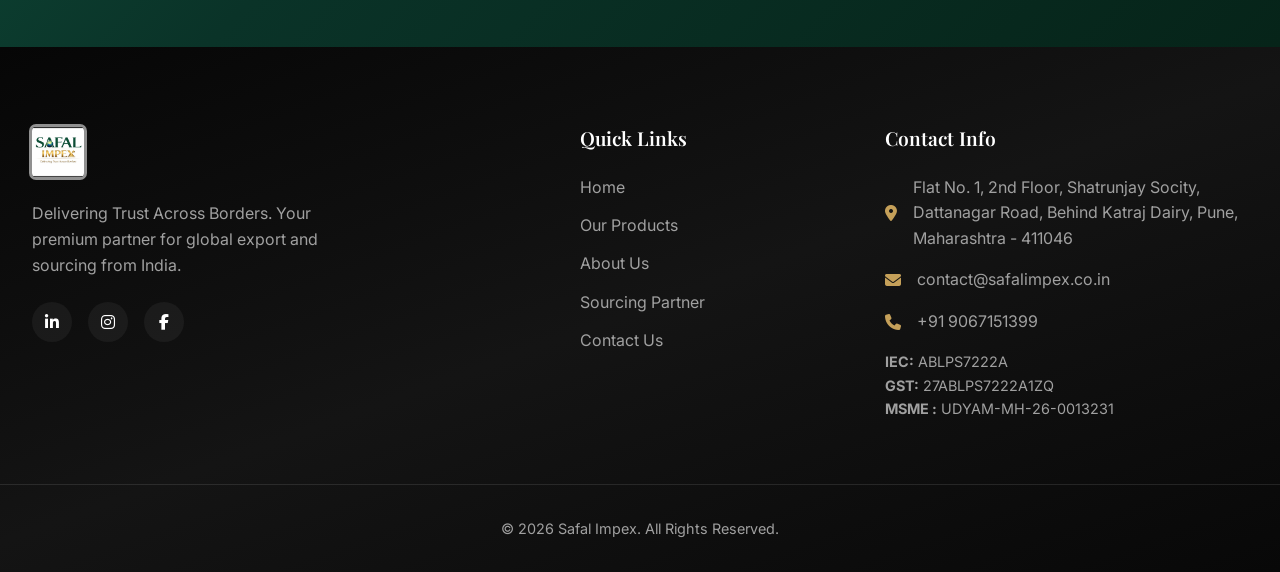
==== commit 2c826e21: "Comment out hero title in index.html Commented out the hero title section in index.html." ====
--- a/index.html
+++ b/index.html
@@ -123,10 +123,12 @@
     <header class="hero">
         <div class="hero-overlay"></div>
         <div class="container hero-content fade-in-up">
+           <!-- 
             <h1 class="hero-title" style="margin-top: 1.5rem;">Curating Excellence<br><span class="gold-gradient-text"
                     style="background: linear-gradient(135deg, #9E7D3F 0%, #C5A059 50%, #DFBE74 100%); -webkit-background-clip: text; -webkit-text-fill-color: transparent;">For
                     the Global Market</span>
             </h1>
+            -->
             <p class="hero-subtitle" style="margin-top: 18rem;">A premium selection of exquisite handicrafts, fine
                 textiles, and advanced
                 industrial products.</p>
--- a/style.css
+++ b/style.css
@@ -1,24 +1,28 @@
 /* --- CSS Variables --- */
 :root {
     /* Brand Colors */
-    --color-primary: #0F4C3A; /* Deep Forest Green */
-    --color-secondary: #C5A059; /* Metallic Gold */
-    --color-dark: #121212; /* Rich Dark Charcoal / Off-Black */
-    --color-light: #F8F9FA; /* Off-White / Cream */
+    --color-primary: #0F4C3A;
+    /* Deep Forest Green */
+    --color-secondary: #C5A059;
+    /* Metallic Gold */
+    --color-dark: #121212;
+    /* Rich Dark Charcoal / Off-Black */
+    --color-light: #F8F9FA;
+    /* Off-White / Cream */
     --color-white: #FFFFFF;
     --color-black: #000000;
     --color-gray: #4A4A4A;
     --color-light-gray: #A0A0A0;
-    
+
     /* Gradients */
     --gold-gradient: linear-gradient(135deg, #DFBE74 0%, #C5A059 50%, #9E7D3F 100%);
-    --dark-gradient: linear-gradient(180deg, rgba(18,18,18,0) 0%, rgba(18,18,18,0.9) 100%);
+    --dark-gradient: linear-gradient(180deg, rgba(18, 18, 18, 0) 0%, rgba(18, 18, 18, 0.9) 100%);
     --primary-gradient: linear-gradient(135deg, #0F4C3A 0%, #072B20 100%);
-    
+
     /* Fonts */
     --font-heading: 'Playfair Display', serif;
     --font-body: 'Inter', sans-serif;
-    
+
     /* Transitions */
     --transition-fast: 0.2s ease;
     --transition-normal: 0.4s cubic-bezier(0.16, 1, 0.3, 1);
@@ -44,7 +48,12 @@
     overflow-x: hidden;
 }
 
-h1, h2, h3, h4, h5, h6 {
+h1,
+h2,
+h3,
+h4,
+h5,
+h6 {
     font-family: var(--font-heading);
     font-weight: 600;
     line-height: 1.2;
@@ -74,24 +83,53 @@
 }
 
 .section {
-    padding: 8rem 0; /* Increased padding */
-}
-
-.bg-light { background-color: var(--color-light); }
-.bg-dark { background-color: var(--color-dark); }
-.bg-primary { background: var(--primary-gradient); }
-.bg-black { background-color: #080808; }
-
-.text-white { color: var(--color-white); }
-.text-center { text-align: center; }
-.text-light-gray { color: var(--color-light-gray); }
-
-.gold-text { color: var(--color-secondary); }
+    padding: 8rem 0;
+    /* Increased padding */
+}
+
+.bg-light {
+    background: linear-gradient(160deg, #F8F9FA 0%, #EDEEF1 55%, #F5F6F8 100%);
+}
+
+.bg-white {
+    background: linear-gradient(160deg, #FFFFFF 0%, #F4F5F7 55%, #FAFAFA 100%);
+}
+
+.bg-dark {
+    background: linear-gradient(135deg, #0a0a0a 0%, #1a1a1a 50%, #0f0f0f 100%);
+}
+
+.bg-primary {
+    background: linear-gradient(135deg, #0F4C3A 0%, #0a3328 40%, #062419 100%);
+}
+
+.bg-black {
+    background: linear-gradient(160deg, #060606 0%, #141414 50%, #080808 100%);
+}
+
+.text-white {
+    color: var(--color-white);
+}
+
+.text-center {
+    text-align: center;
+}
+
+.text-light-gray {
+    color: var(--color-light-gray);
+}
+
+.gold-text {
+    color: var(--color-secondary);
+}
+
 .gold-gradient-text {
     background: var(--gold-gradient);
     -webkit-background-clip: text;
     -webkit-text-fill-color: transparent;
     display: inline-block;
+    text-shadow: none;
+    /* prevent parent text-shadow bleeding into gradient text */
 }
 
 .divider {
@@ -198,16 +236,17 @@
     top: 0;
     left: 0;
     width: 100%;
-    padding: 1.5rem 0;
+    padding: 0.65rem 0;
     z-index: 100;
     transition: all var(--transition-normal);
 }
 
 .navbar.scrolled {
-    background-color: rgba(18, 18, 18, 0.95);
+    background: rgba(18, 18, 18, 0.95);
     backdrop-filter: blur(10px);
-    padding: 1rem 0;
-    box-shadow: 0 4px 20px rgba(0,0,0,0.1);
+    -webkit-backdrop-filter: blur(10px);
+    padding: 0.65rem 0;
+    box-shadow: 0 4px 20px rgba(0, 0, 0, 0.15);
 }
 
 .nav-container {
@@ -219,6 +258,38 @@
 .logo {
     display: flex;
     align-items: center;
+}
+
+/* Logo image default — pages can override */
+.logo {
+    gap: 0.6rem;
+}
+
+.logo img {
+    height: 52px;
+    width: 52px;
+    object-fit: cover;
+    border-radius: 8px;
+    transition: border-radius 0.5s cubic-bezier(0.16, 1, 0.3, 1),
+        box-shadow 0.5s ease;
+}
+
+/* Brand name next to logo — gold gradient on all pages */
+.brand-name {
+    font-family: 'Playfair Display', serif;
+    font-size: 1.1rem;
+    font-weight: 700;
+    letter-spacing: 1.5px;
+    text-transform: uppercase;
+    background: linear-gradient(135deg, #DFBE74 0%, #C5A059 50%, #9E7D3F 100%);
+    -webkit-background-clip: text;
+    -webkit-text-fill-color: transparent;
+    transition: all 0.4s ease;
+}
+
+/* Left-align navbar logo area */
+.nav-container {
+    padding-left: 0.5rem;
 }
 
 .logo-text {
@@ -284,7 +355,7 @@
     z-index: 1000;
     padding: 3rem 2rem;
     transition: right var(--transition-normal);
-    box-shadow: -5px 0 30px rgba(0,0,0,0.5);
+    box-shadow: -5px 0 30px rgba(0, 0, 0, 0.5);
 }
 
 .mobile-nav.active {
@@ -320,7 +391,8 @@
     min-height: 600px;
     display: flex;
     align-items: center;
-    background-image: url('assets/Wooden Handicrafts.jpg'); /* Premium Handicraft background */
+    background-image: url('assets/Textiles_and_pottery_with_logo_BG_1.jpeg');
+    /* Premium Handicraft background */
     background-size: cover;
     background-position: center;
 }
@@ -331,7 +403,12 @@
     left: 0;
     width: 100%;
     height: 100%;
-    background: linear-gradient(90deg, rgba(15,76,58,0.85) 0%, rgba(18,18,18,0.7) 100%);
+    /* Transparent at top so image stays original; gentle dark only at the bottom where text sits */
+    background: linear-gradient(to bottom,
+        rgba(0, 0, 0, 0) 0%,
+        rgba(0, 0, 0, 0) 55%,
+        rgba(0, 0, 0, 0.45) 80%,
+        rgba(0, 0, 0, 0.62) 100%);
 }
 
 .hero-content {
@@ -346,14 +423,16 @@
     font-size: 4.5rem;
     color: var(--color-white);
     margin-bottom: 1rem;
+    text-shadow: 0 2px 16px rgba(0, 0, 0, 0.55), 0 1px 4px rgba(0, 0, 0, 0.4);
 }
 
 .hero-subtitle {
     font-size: 1.5rem;
-    color: var(--color-light);
+    color: #FFFFFF;
     margin-bottom: 2.5rem;
-    font-weight: 300;
+    font-weight: 500;
     letter-spacing: 1px;
+    text-shadow: 0 2px 12px rgba(0, 0, 0, 0.85), 0 1px 4px rgba(0, 0, 0, 0.7);
 }
 
 .hero-cta {
@@ -382,7 +461,7 @@
     background: var(--color-white);
     overflow: hidden;
     border-radius: 20px;
-    box-shadow: 0 10px 30px rgba(0,0,0,0.05);
+    box-shadow: 0 10px 30px rgba(0, 0, 0, 0.05);
     transition: transform var(--transition-normal);
     will-change: transform;
 }
@@ -475,13 +554,13 @@
     gap: 1.5rem;
     align-items: flex-start;
     padding: 1.5rem;
-    background: rgba(255,255,255,0.03);
+    background: rgba(255, 255, 255, 0.03);
     border-left: 3px solid var(--color-secondary);
     transition: all var(--transition-normal);
 }
 
 .why-us-item:hover {
-    background: rgba(255,255,255,0.06);
+    background: rgba(255, 255, 255, 0.06);
     transform: translateX(10px);
 }
 
@@ -516,7 +595,7 @@
     padding: 2rem;
     background: var(--color-white);
     border-radius: 20px;
-    box-shadow: 0 10px 30px rgba(0,0,0,0.05);
+    box-shadow: 0 10px 30px rgba(0, 0, 0, 0.05);
     position: relative;
     z-index: 2;
 }
@@ -600,13 +679,13 @@
 .feature-card {
     text-align: center;
     padding: 2.5rem;
-    background: rgba(255,255,255,0.03);
-    border: 1px solid rgba(255,255,255,0.05);
+    background: rgba(255, 255, 255, 0.03);
+    border: 1px solid rgba(255, 255, 255, 0.05);
     transition: all var(--transition-normal);
 }
 
 .feature-card:hover {
-    background: rgba(255,255,255,0.05);
+    background: rgba(255, 255, 255, 0.05);
     border-color: var(--color-secondary);
     transform: translateY(-5px);
 }
@@ -670,7 +749,7 @@
     width: 40px;
     height: 40px;
     border-radius: 50%;
-    background: rgba(255,255,255,0.05);
+    background: rgba(255, 255, 255, 0.05);
     color: var(--color-white);
     transition: all var(--transition-fast);
 }
@@ -712,7 +791,7 @@
 
 .footer-bottom {
     padding: 2rem 0;
-    border-top: 1px solid rgba(255,255,255,0.1);
+    border-top: 1px solid rgba(255, 255, 255, 0.1);
     color: var(--color-light-gray);
     font-size: 0.9rem;
 }
@@ -732,20 +811,59 @@
 
 /* --- Responsive --- */
 @media (max-width: 992px) {
-    .hero-title { font-size: 3.5rem; }
-    .features-grid { grid-template-columns: repeat(2, 1fr); }
-    .category-grid { grid-template-columns: repeat(2, 1fr); }
-    .why-us-split { grid-template-columns: 1fr; }
-    .process-grid { grid-template-columns: 1fr; }
-    .footer-grid { grid-template-columns: 1fr 1fr; }
+    .hero-title {
+        font-size: 3.5rem;
+    }
+
+    .features-grid {
+        grid-template-columns: repeat(2, 1fr);
+    }
+
+    .category-grid {
+        grid-template-columns: repeat(2, 1fr);
+    }
+
+    .why-us-split {
+        grid-template-columns: 1fr;
+    }
+
+    .process-grid {
+        grid-template-columns: 1fr;
+    }
+
+    .footer-grid {
+        grid-template-columns: 1fr 1fr;
+    }
 }
 
 @media (max-width: 768px) {
-    .nav-links { display: none; }
-    .mobile-menu-btn { display: block; }
-    .hero-title { font-size: 2.8rem; }
-    .hero-cta { flex-direction: column; align-items: center; }
-    .features-grid { grid-template-columns: 1fr; }
-    .category-grid { grid-template-columns: 1fr; }
-    .footer-grid { grid-template-columns: 1fr; gap: 2rem; }
-}
+    .nav-links {
+        display: none;
+    }
+
+    .mobile-menu-btn {
+        display: block;
+    }
+
+    .hero-title {
+        font-size: 2.8rem;
+    }
+
+    .hero-cta {
+        flex-direction: column;
+        align-items: center;
+    }
+
+    .features-grid {
+        grid-template-columns: 1fr;
+    }
+
+    .category-grid {
+        grid-template-columns: 1fr;
+    }
+
+    .footer-grid {
+        grid-template-columns: 1fr;
+        gap: 2rem;
+    }
+}
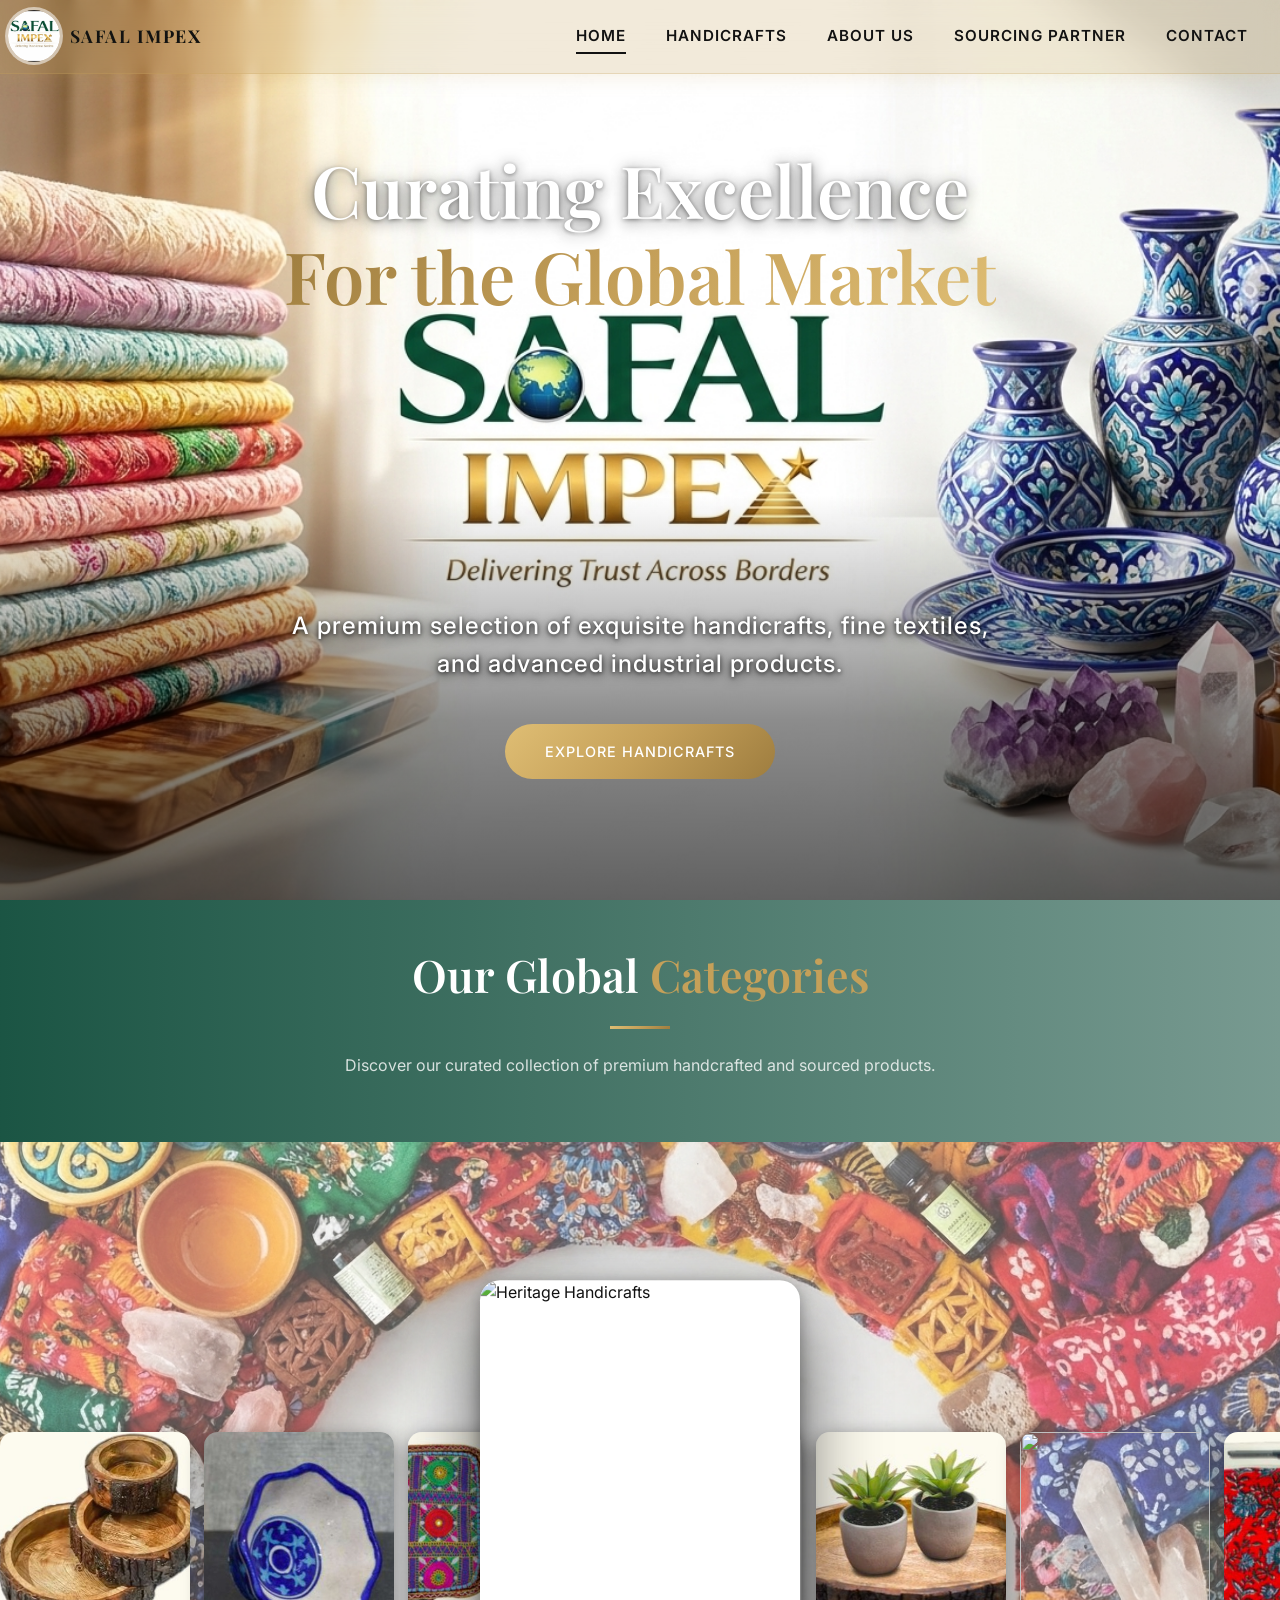
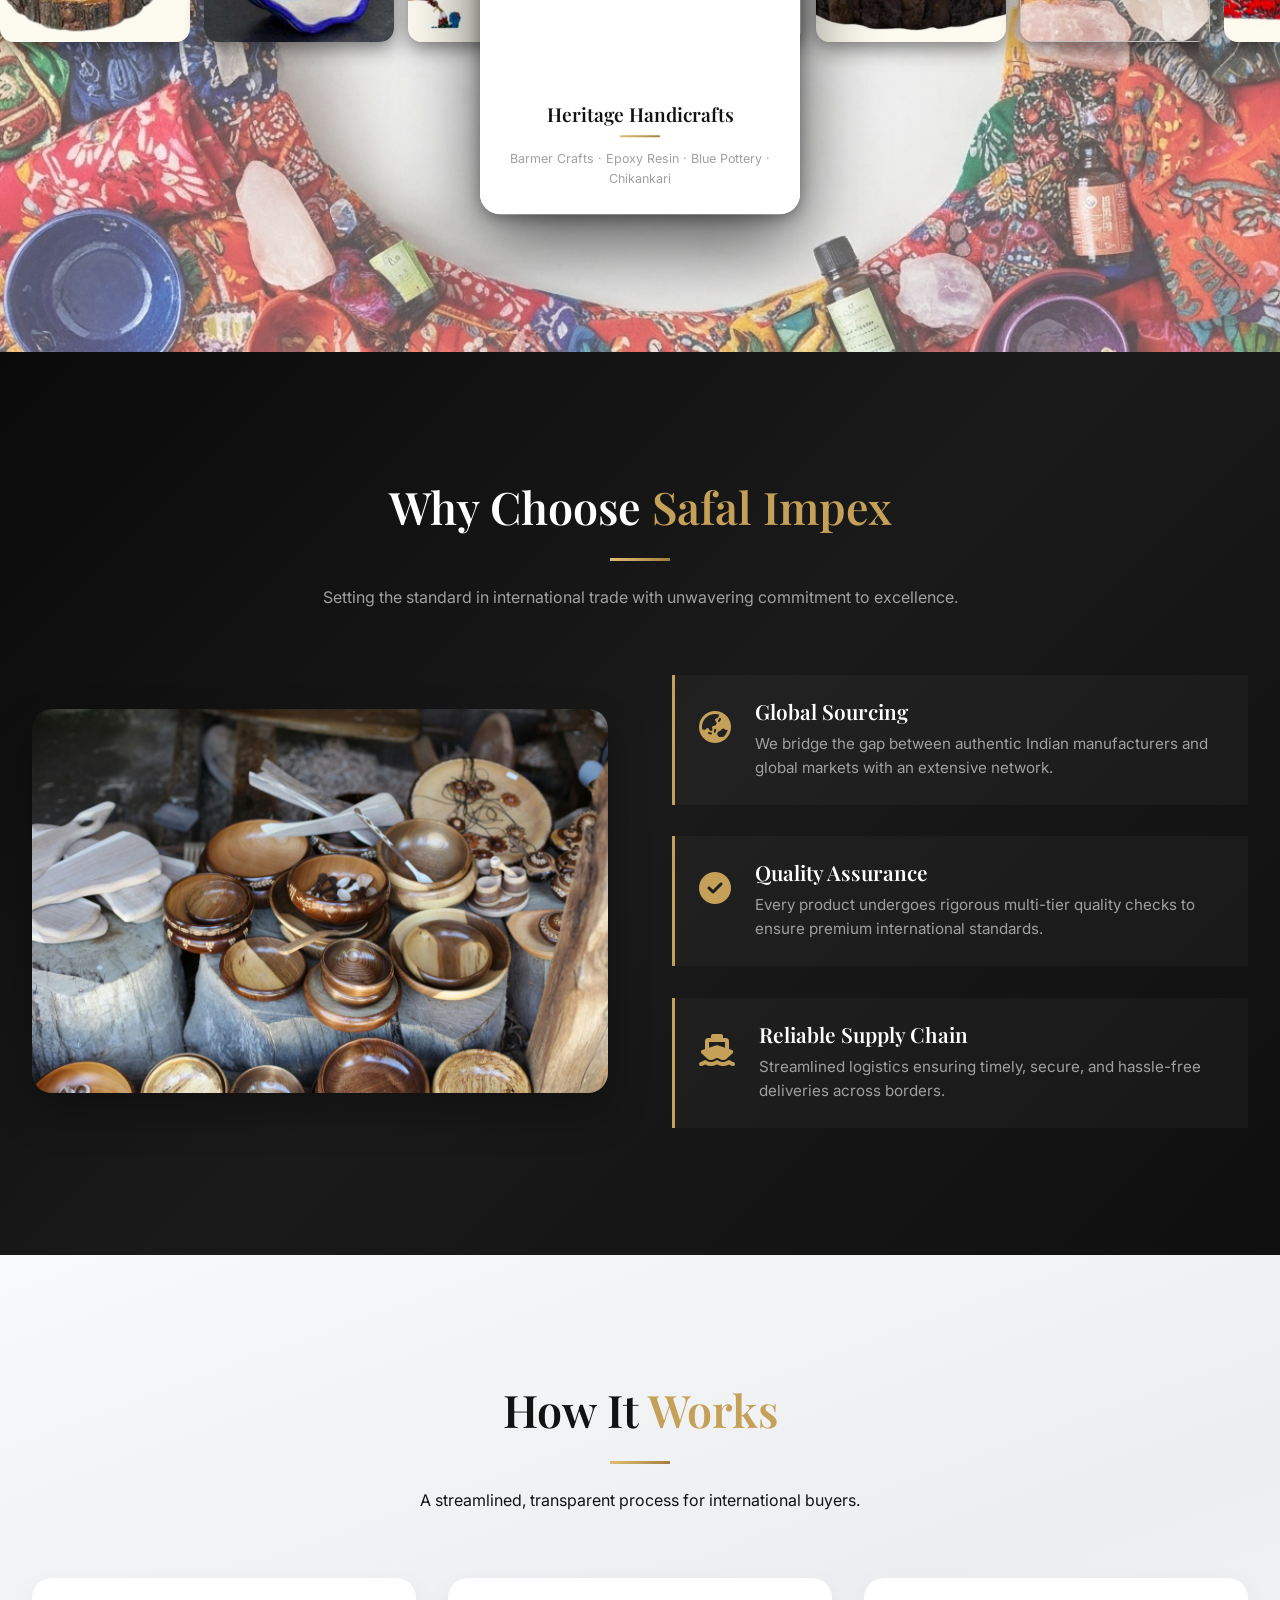
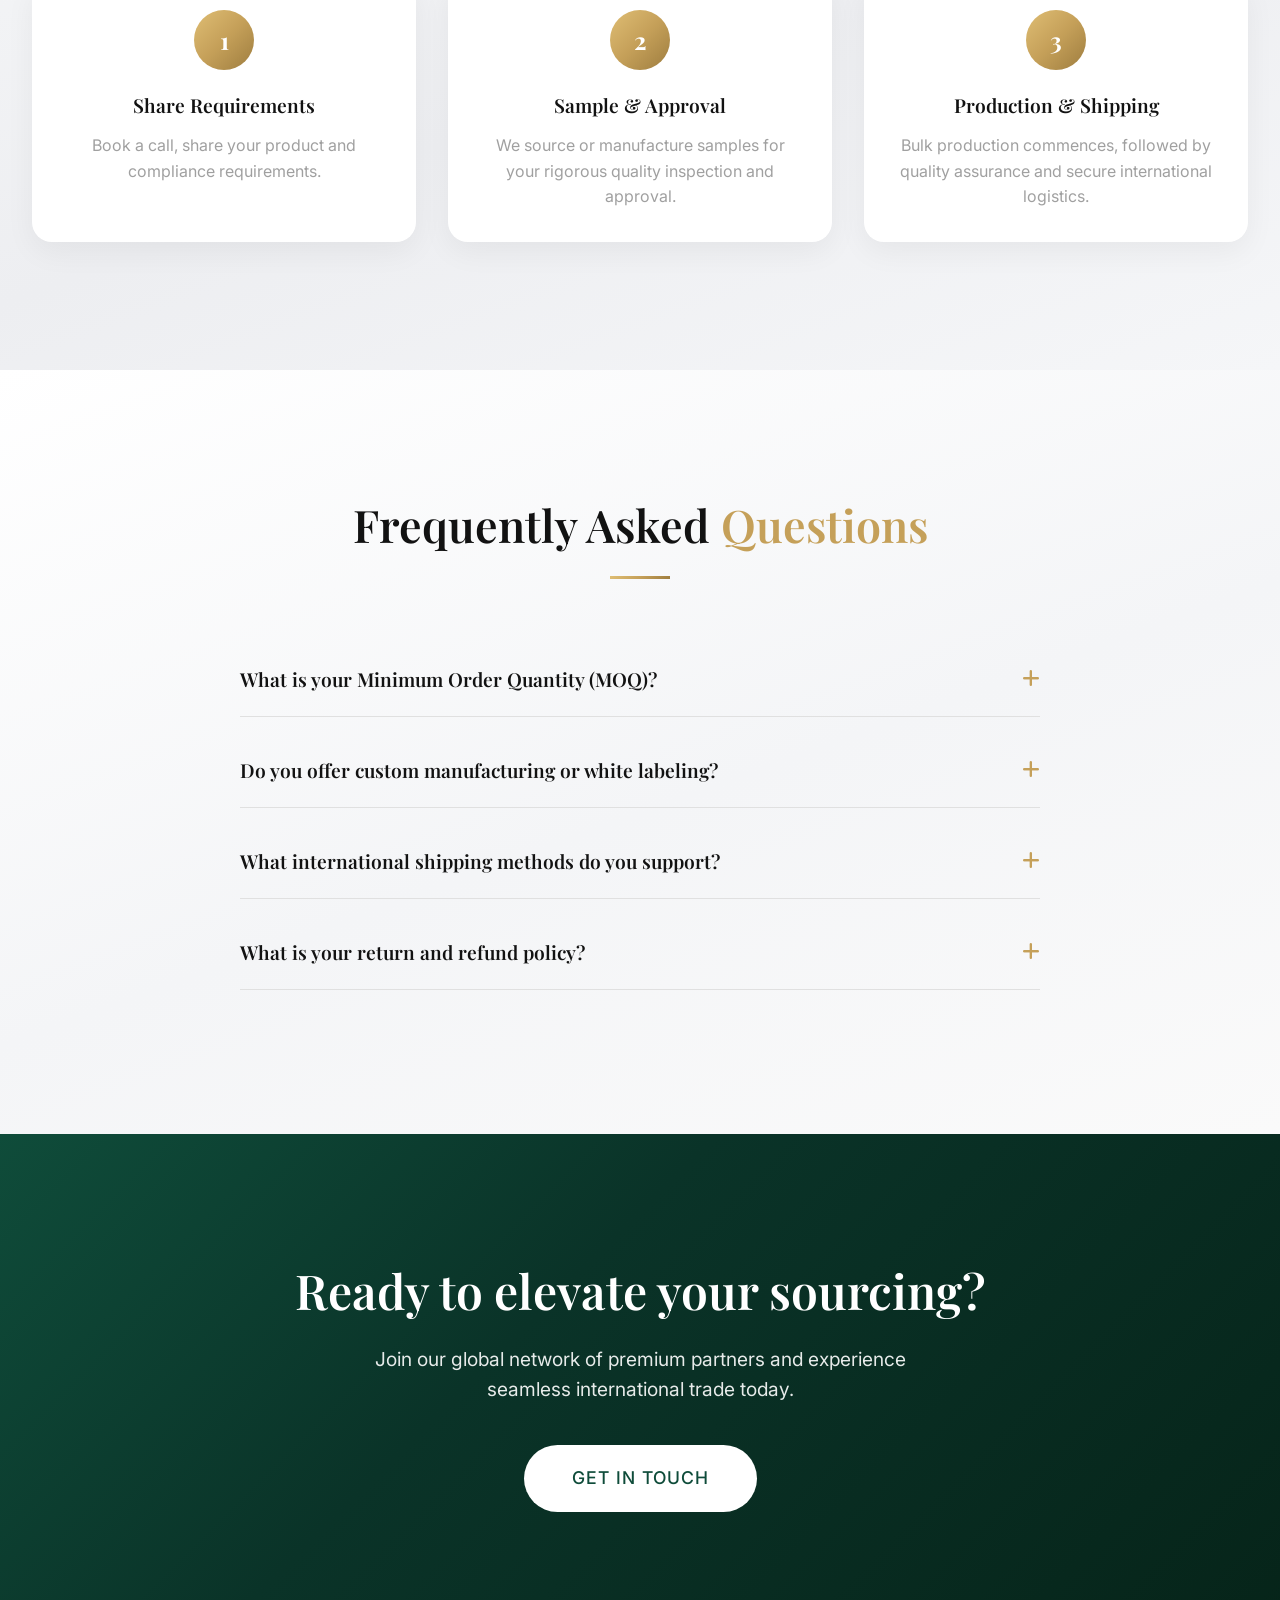
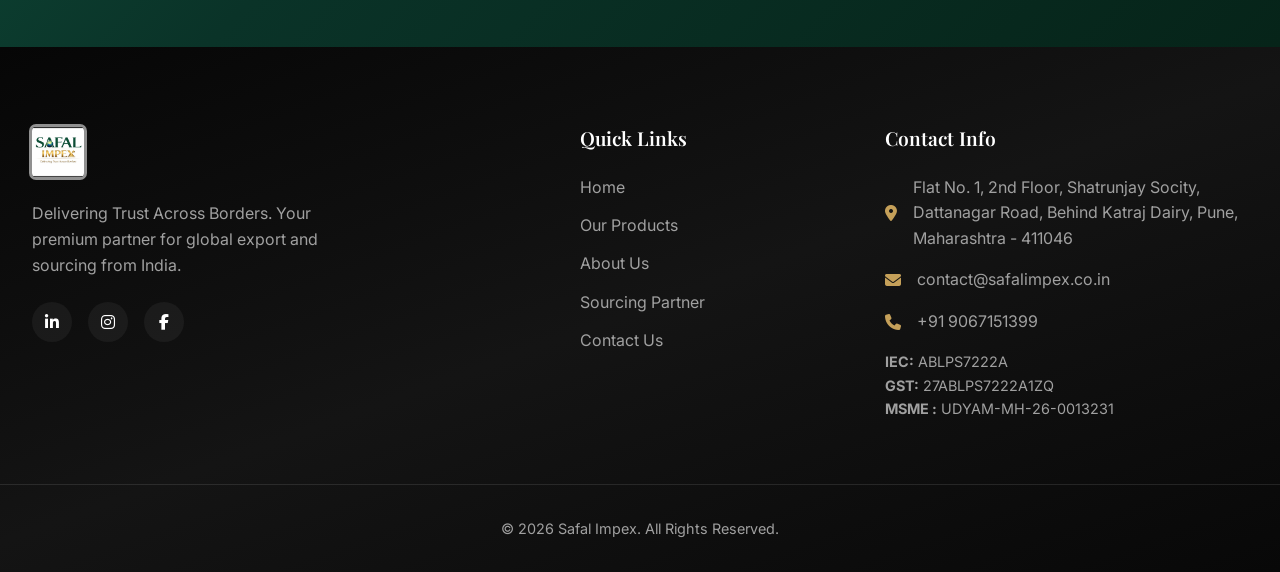
==== commit 2973745b: "Update index.html" ====
--- a/index.html
+++ b/index.html
@@ -123,12 +123,12 @@
     <header class="hero">
         <div class="hero-overlay"></div>
         <div class="container hero-content fade-in-up">
-           <!-- 
+     
             <h1 class="hero-title" style="margin-top: 1.5rem;">Curating Excellence<br><span class="gold-gradient-text"
                     style="background: linear-gradient(135deg, #9E7D3F 0%, #C5A059 50%, #DFBE74 100%); -webkit-background-clip: text; -webkit-text-fill-color: transparent;">For
                     the Global Market</span>
             </h1>
-            -->
+   
             <p class="hero-subtitle" style="margin-top: 18rem;">A premium selection of exquisite handicrafts, fine
                 textiles, and advanced
                 industrial products.</p>
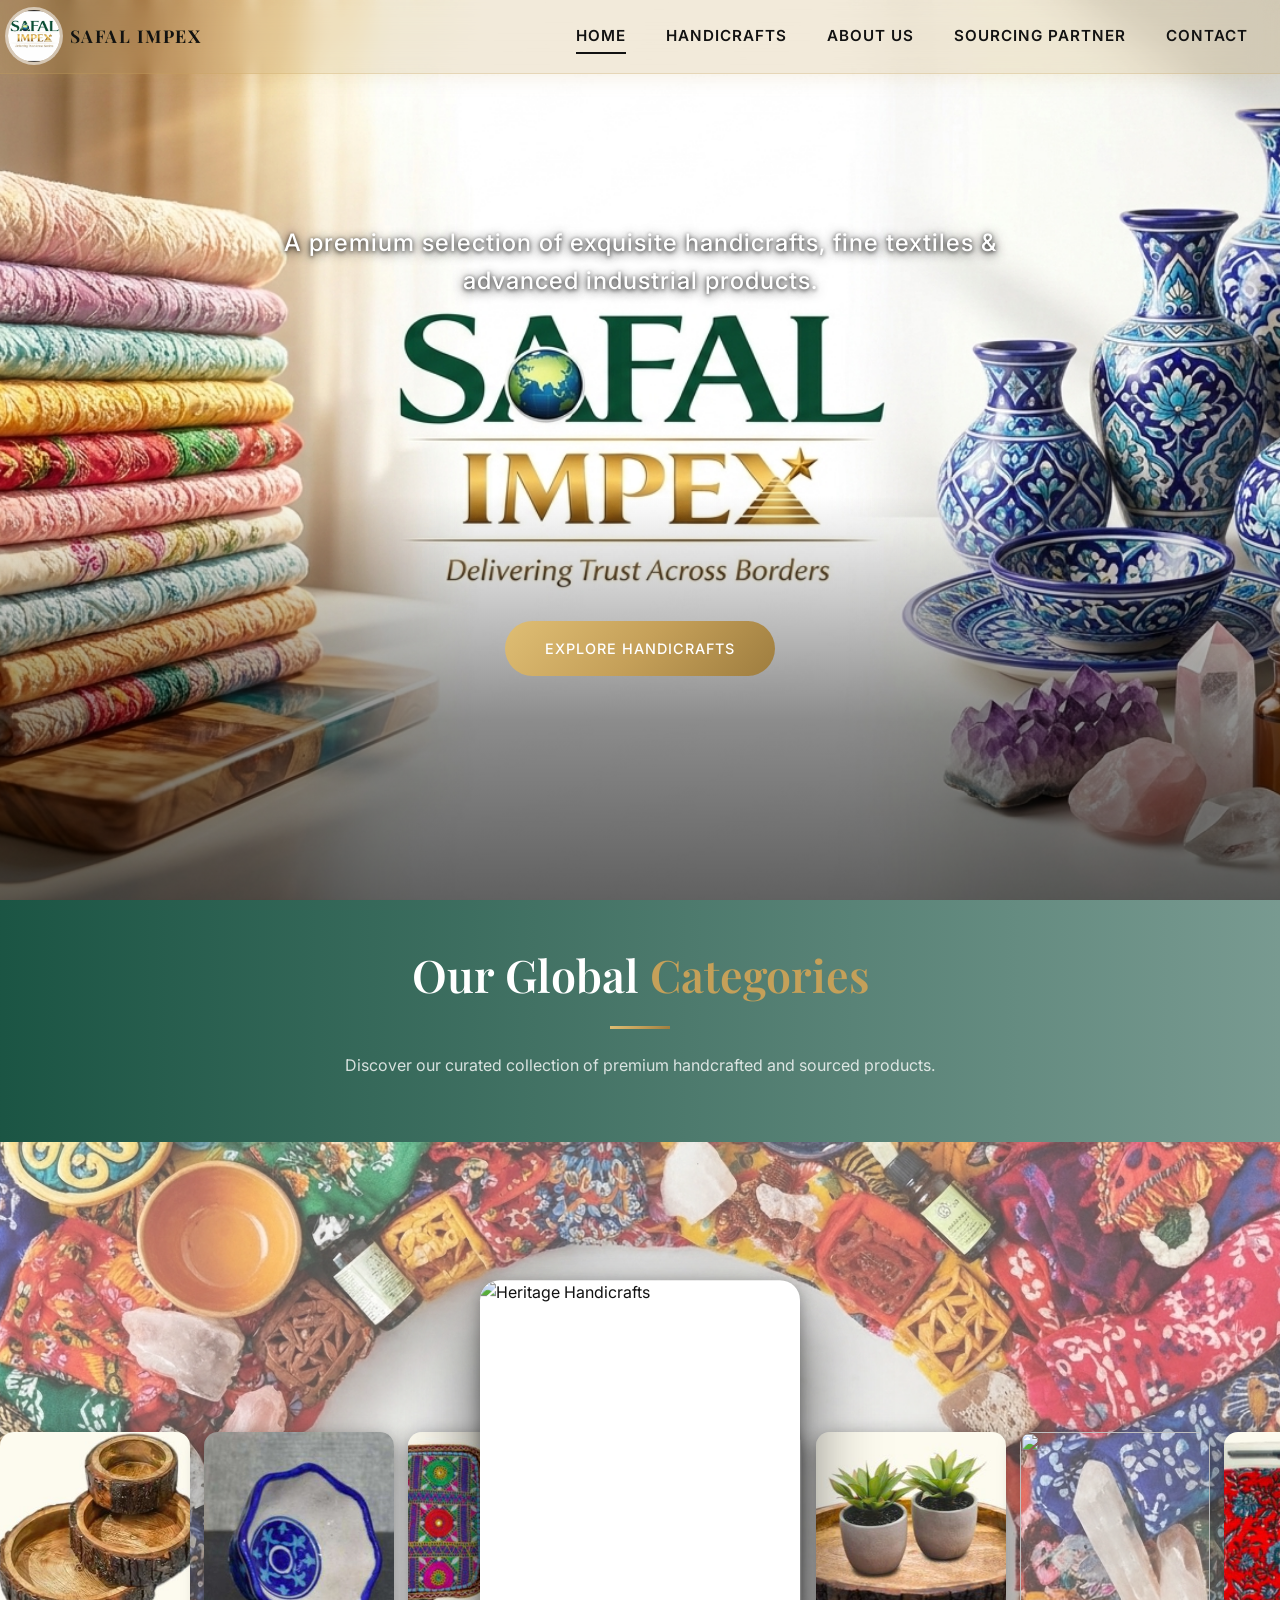
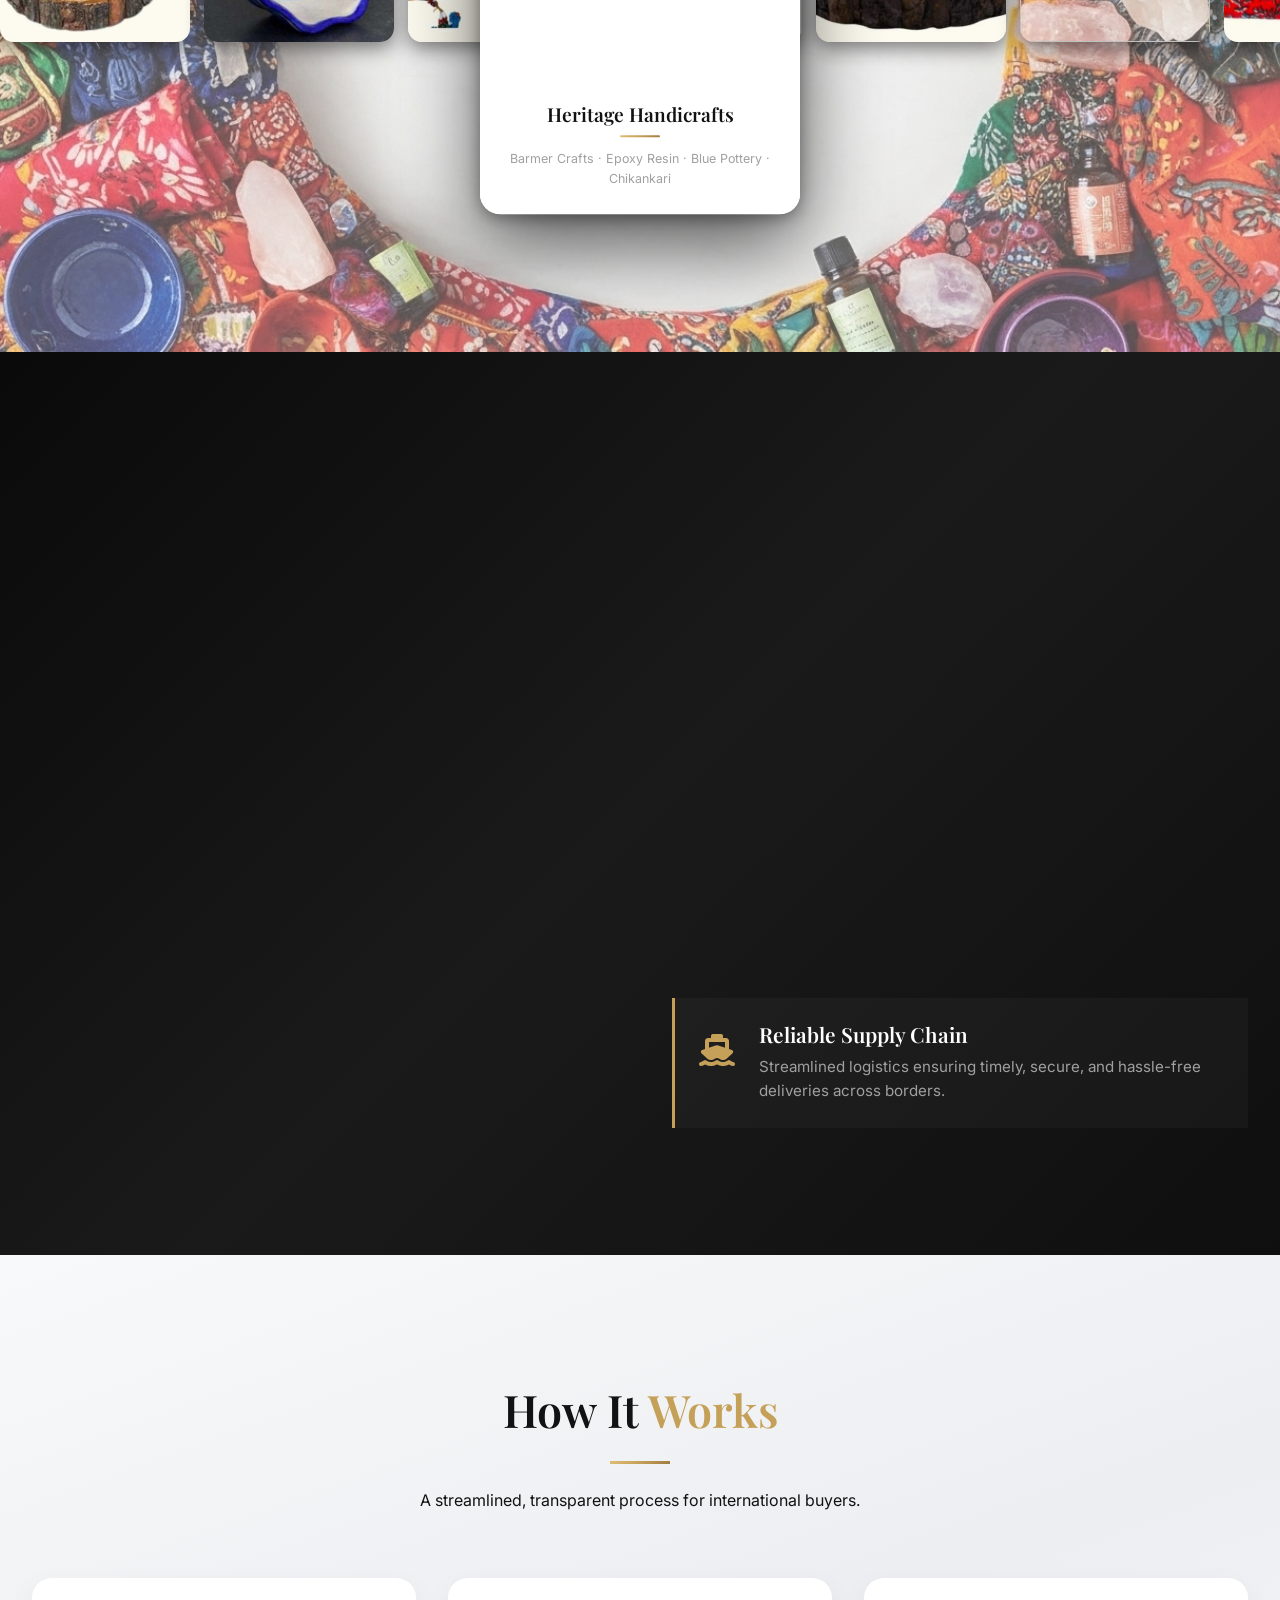
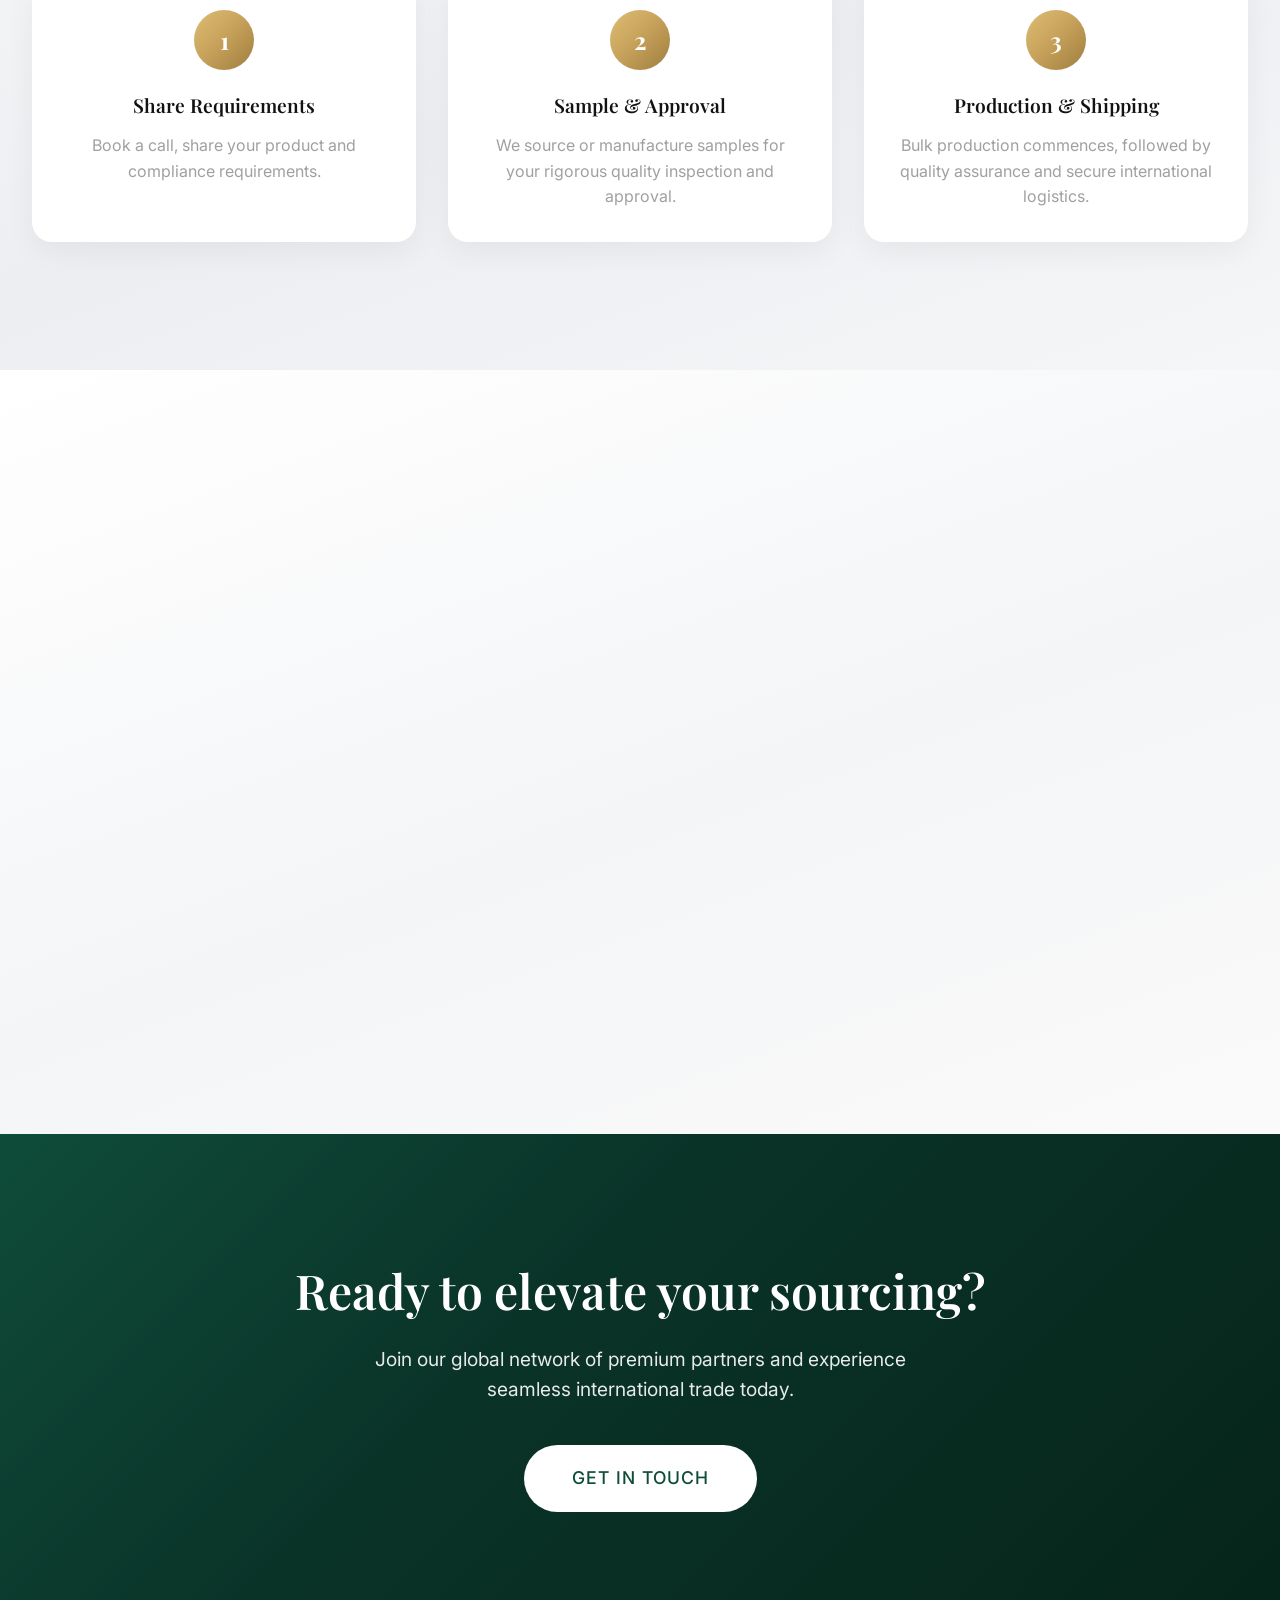
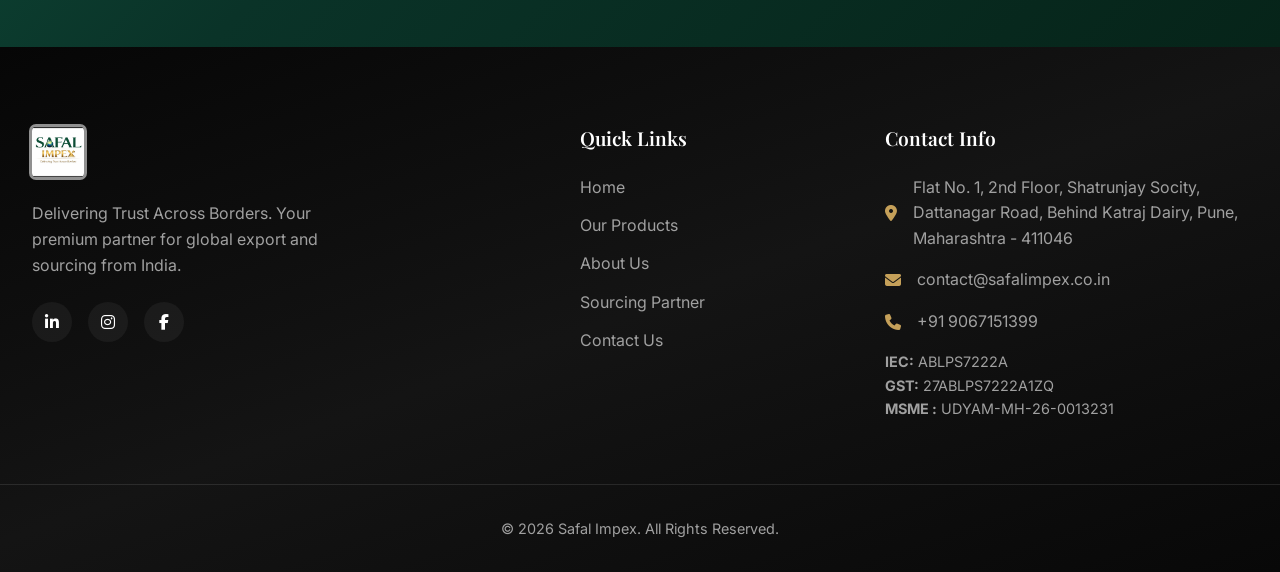
==== commit be730a44: "Remove Google tag and update hero section content" ====
--- a/index.html
+++ b/index.html
@@ -123,16 +123,10 @@
     <header class="hero">
         <div class="hero-overlay"></div>
         <div class="container hero-content fade-in-up">
-     
-            <h1 class="hero-title" style="margin-top: 1.5rem;">Curating Excellence<br><span class="gold-gradient-text"
-                    style="background: linear-gradient(135deg, #9E7D3F 0%, #C5A059 50%, #DFBE74 100%); -webkit-background-clip: text; -webkit-text-fill-color: transparent;">For
-                    the Global Market</span>
-            </h1>
-   
-            <p class="hero-subtitle" style="margin-top: 18rem;">A premium selection of exquisite handicrafts, fine
-                textiles, and advanced
-                industrial products.</p>
-            <div class="hero-cta justify-center">
+            <p class="hero-subtitle">
+                A premium selection of exquisite handicrafts, fine textiles &amp; advanced industrial products.
+            </p>
+            <div class="hero-cta justify-center" style="margin-top: 20rem;">
                 <a href="https://links.dfyo.com/preview/WTMNkyhDB4AVSlNLjEc6?notrack=true#top"
                     class="btn btn-primary btn-pill">EXPLORE HANDICRAFTS</a>
             </div>
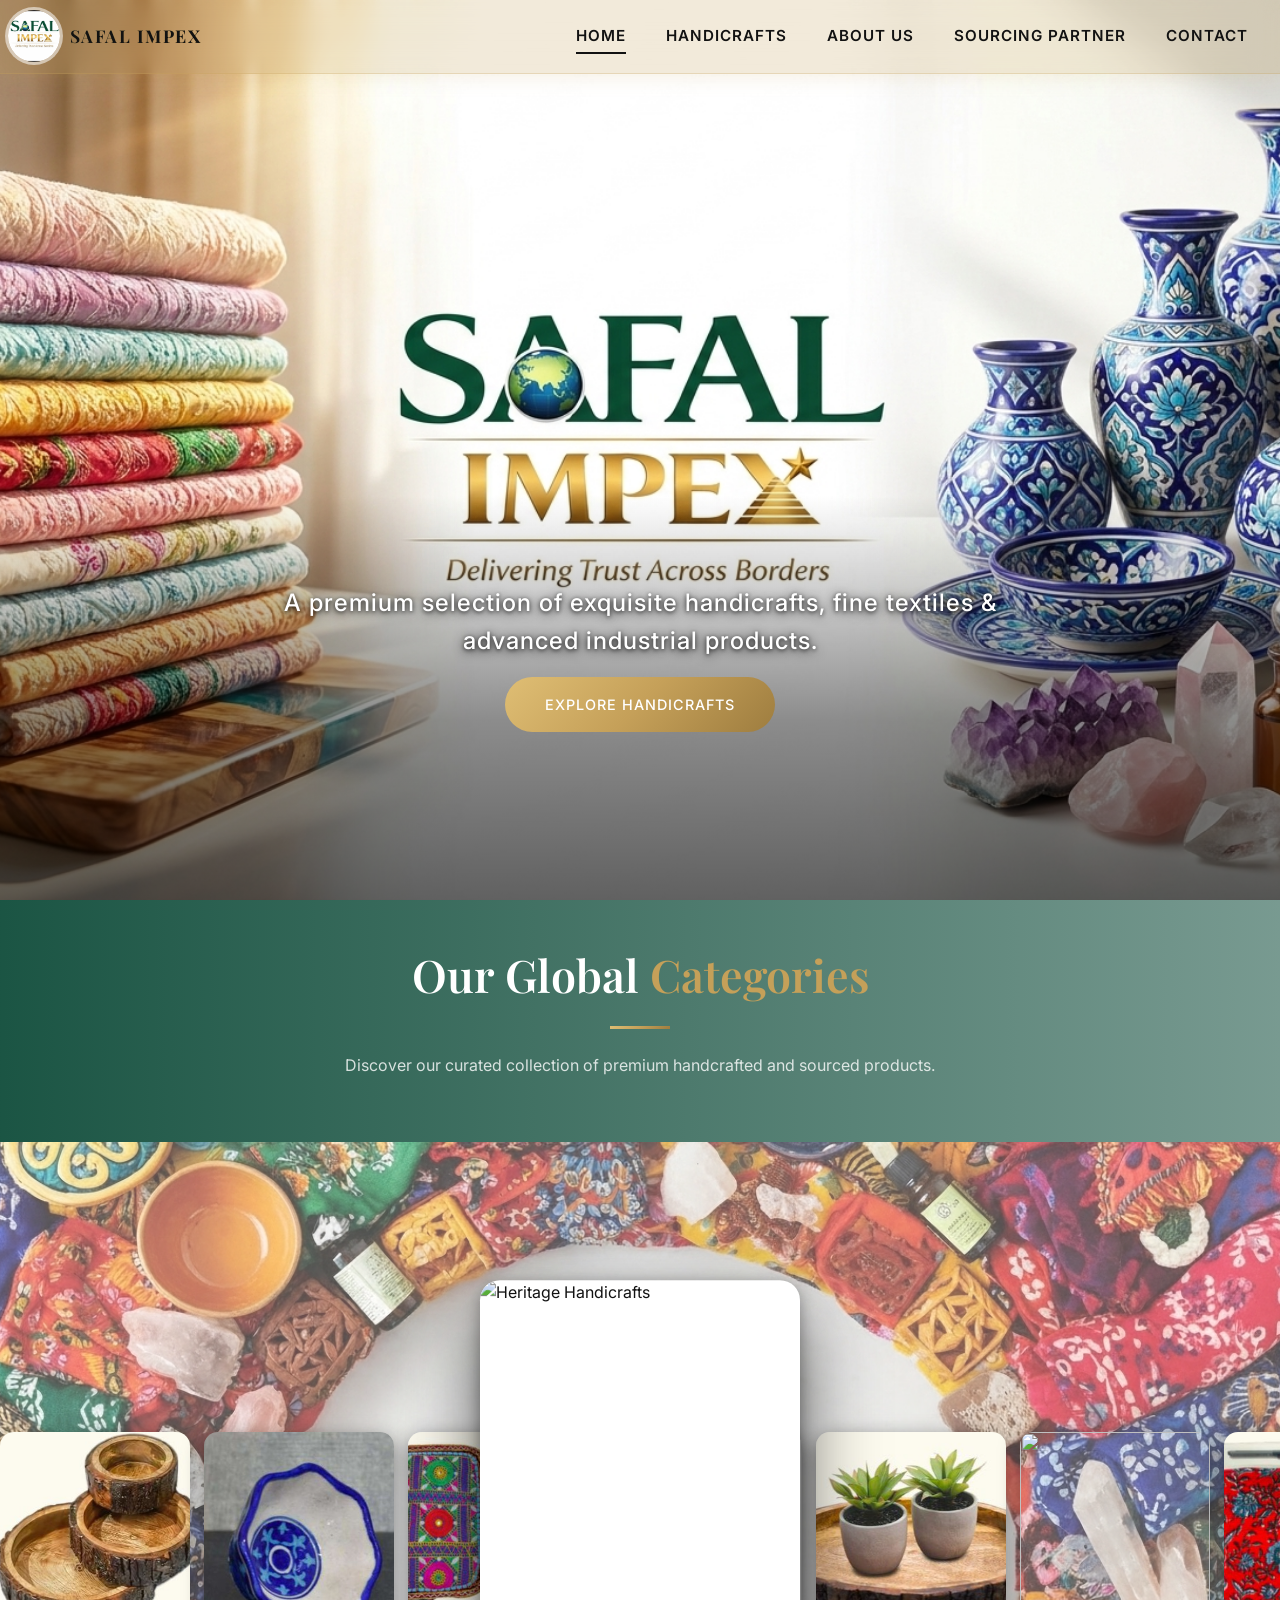
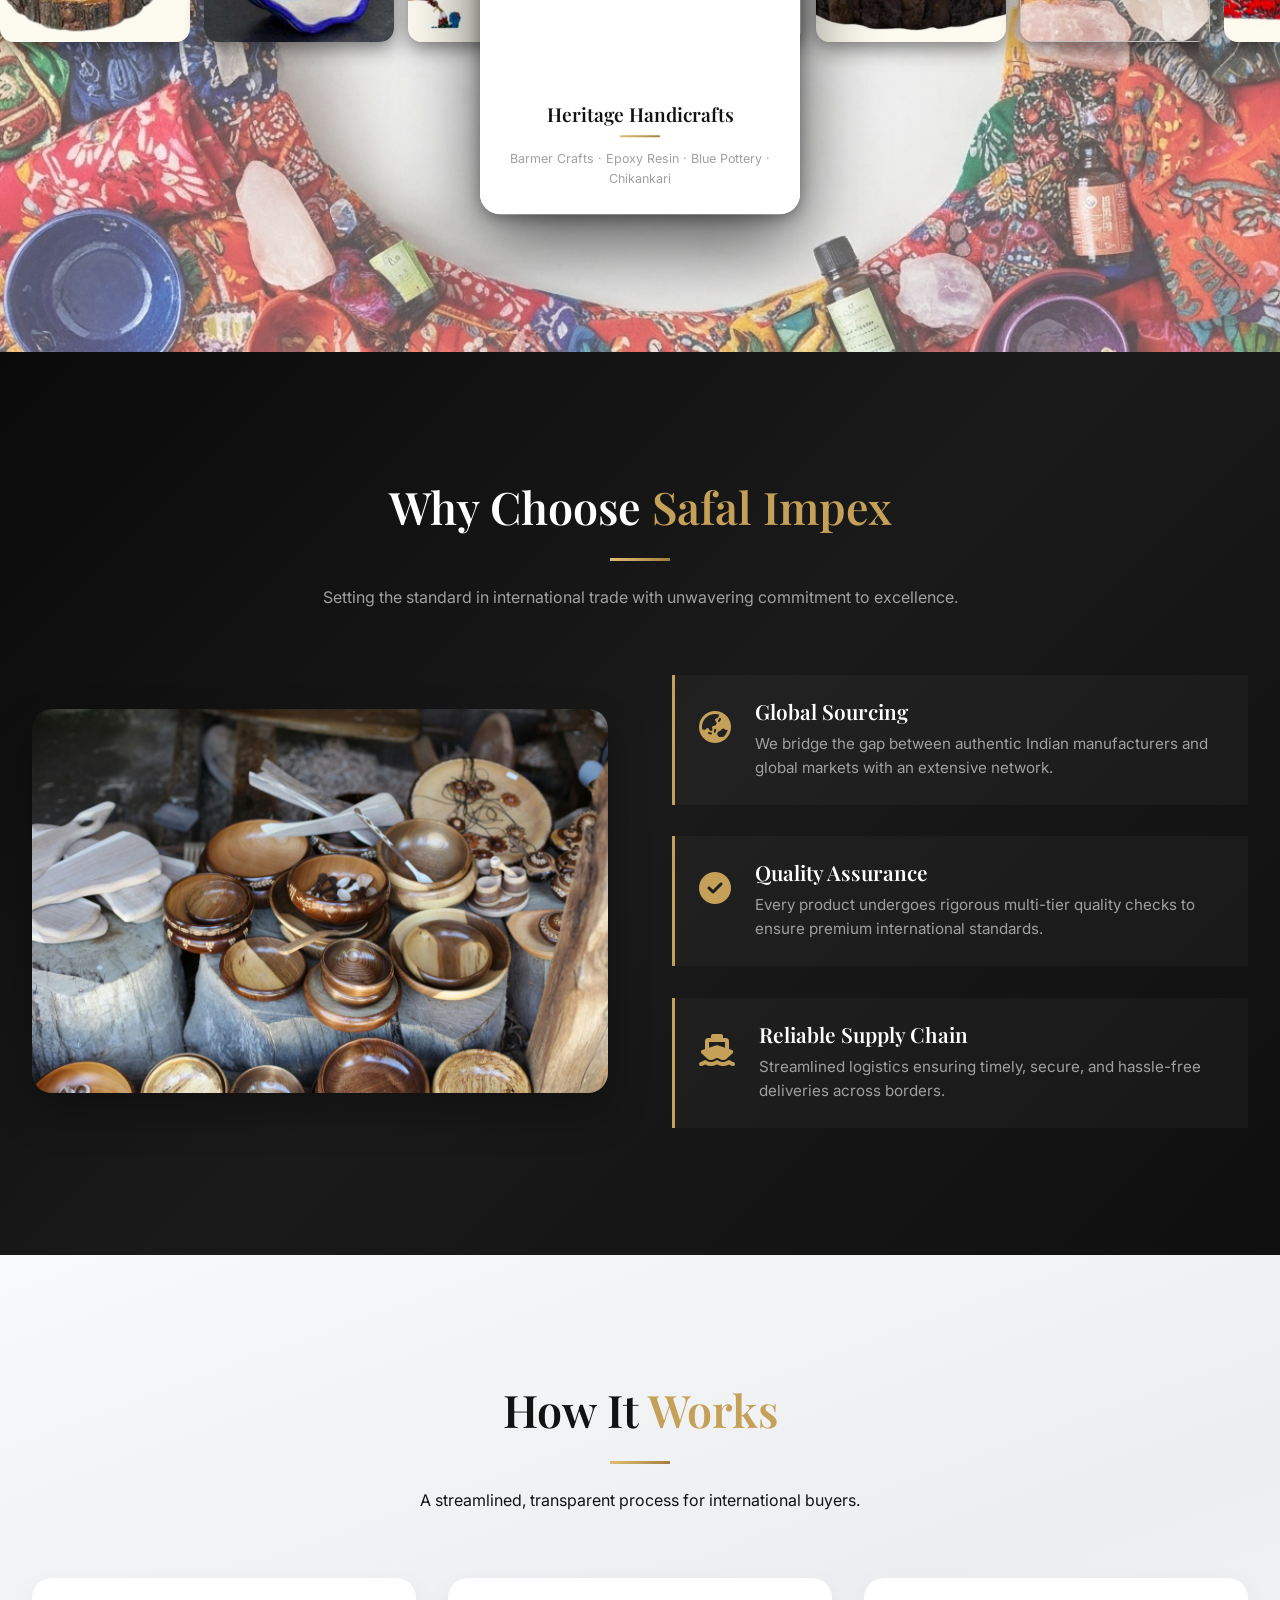
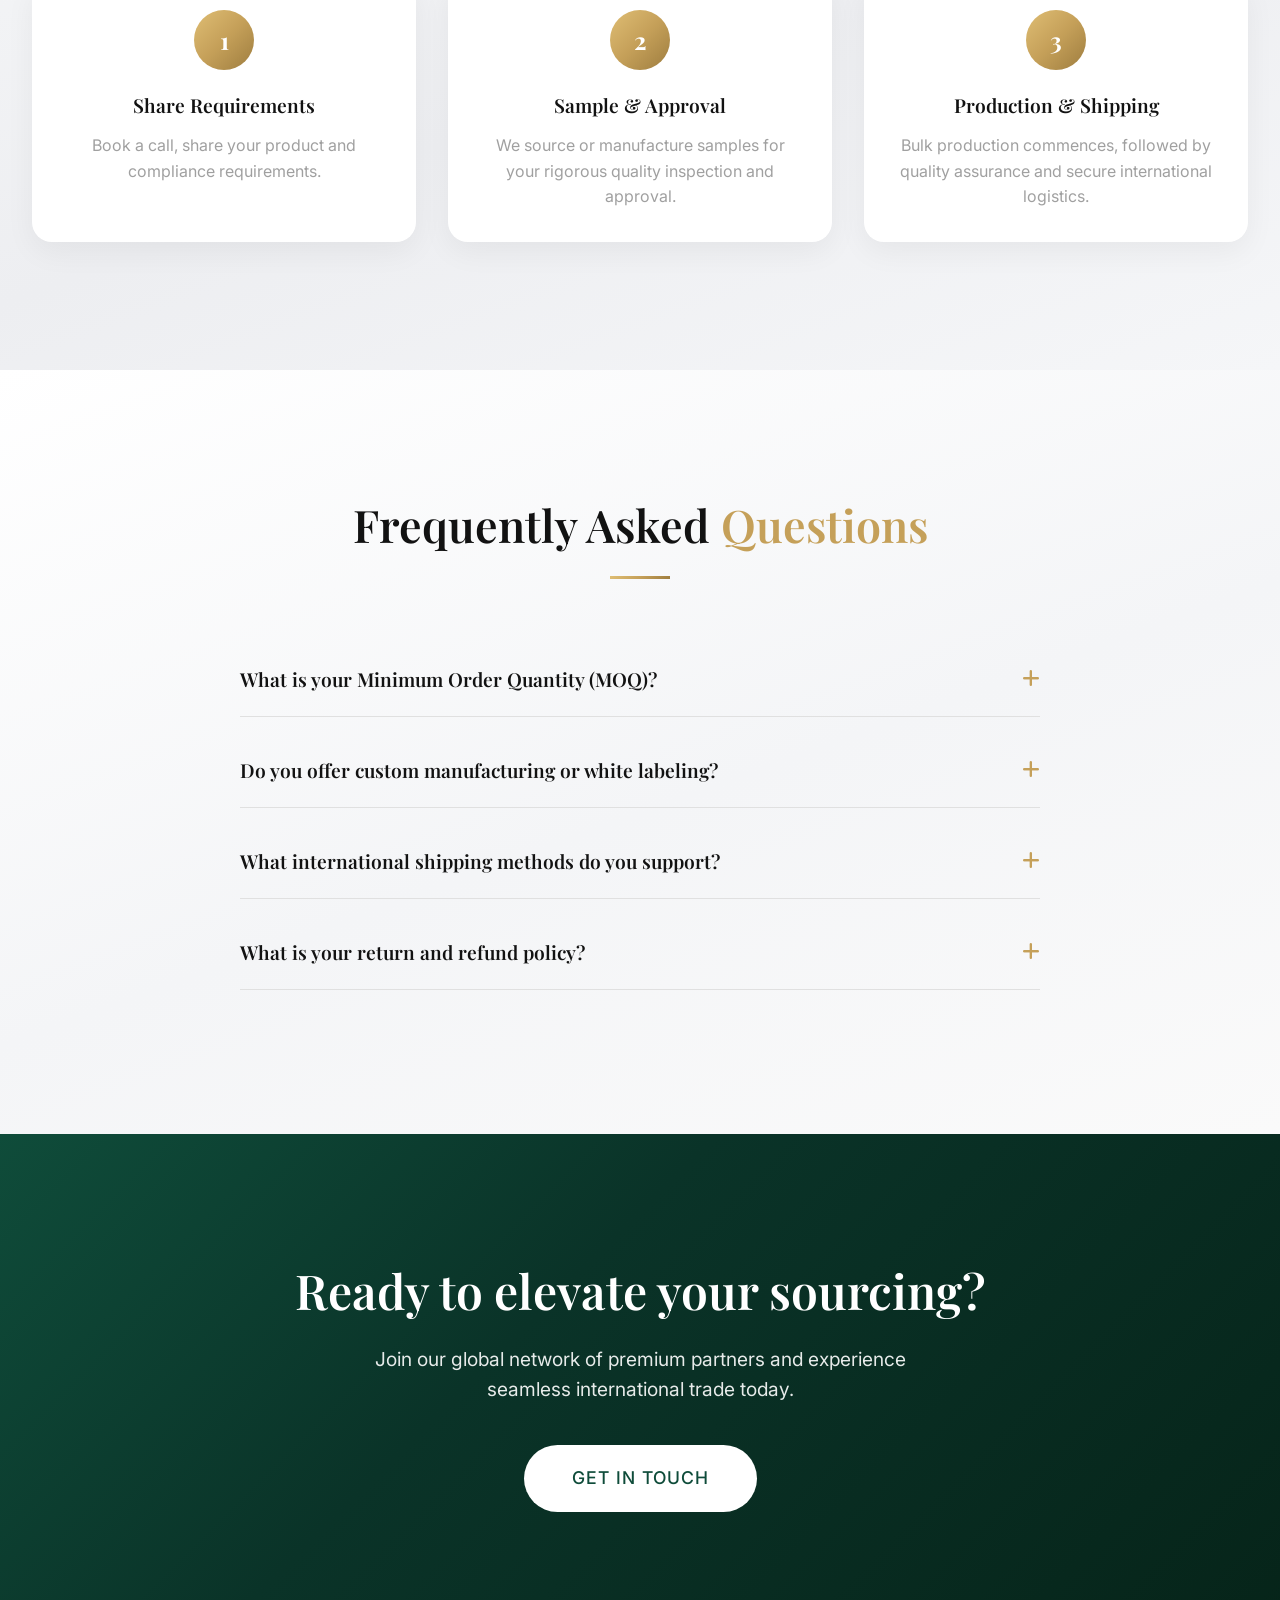
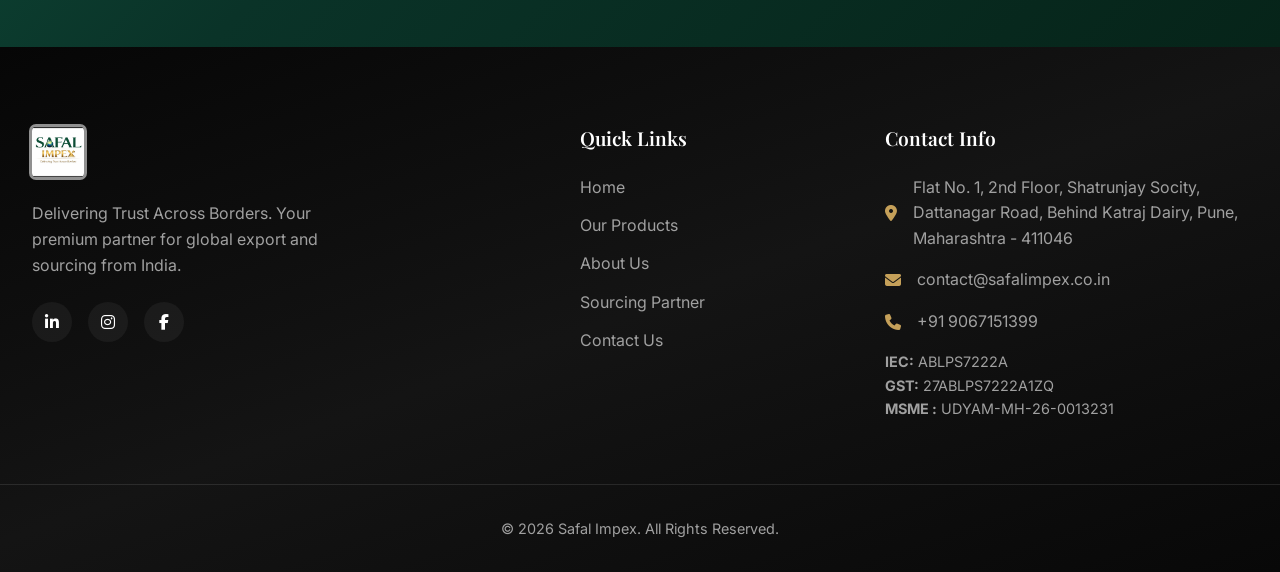
==== commit 823fa67c: "Refactor hero section layout and subtitle styling" ====
--- a/index.html
+++ b/index.html
@@ -123,10 +123,11 @@
     <header class="hero">
         <div class="hero-overlay"></div>
         <div class="container hero-content fade-in-up">
-            <p class="hero-subtitle">
-                A premium selection of exquisite handicrafts, fine textiles &amp; advanced industrial products.
-            </p>
-            <div class="hero-cta justify-center" style="margin-top: 20rem;">
+            <div class="hero-cta justify-center"
+                style="margin-top: 26rem; flex-direction: column; align-items: center; gap: 1rem;">
+                <p class="hero-subtitle" style="margin: 0;">
+                    A premium selection of exquisite handicrafts, fine textiles &amp; advanced industrial products.
+                </p>
                 <a href="https://links.dfyo.com/preview/WTMNkyhDB4AVSlNLjEc6?notrack=true#top"
                     class="btn btn-primary btn-pill">EXPLORE HANDICRAFTS</a>
             </div>
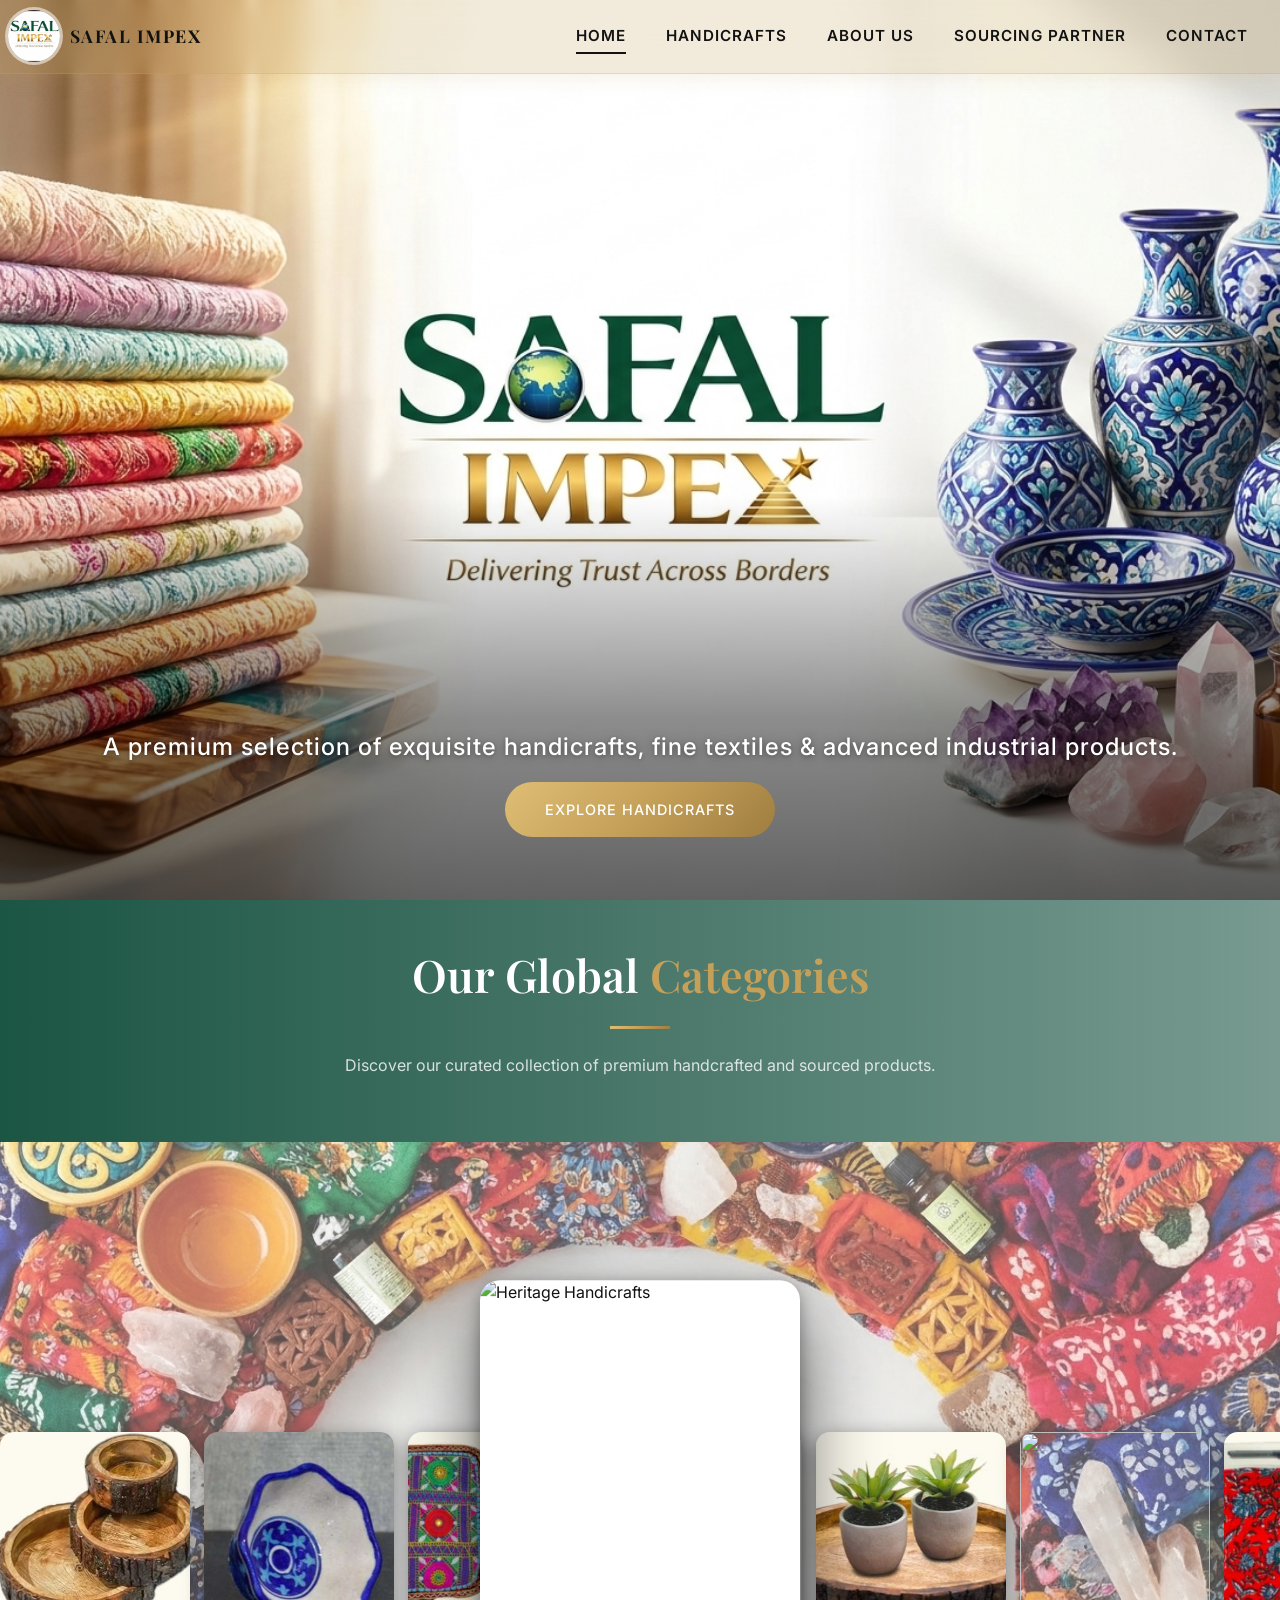
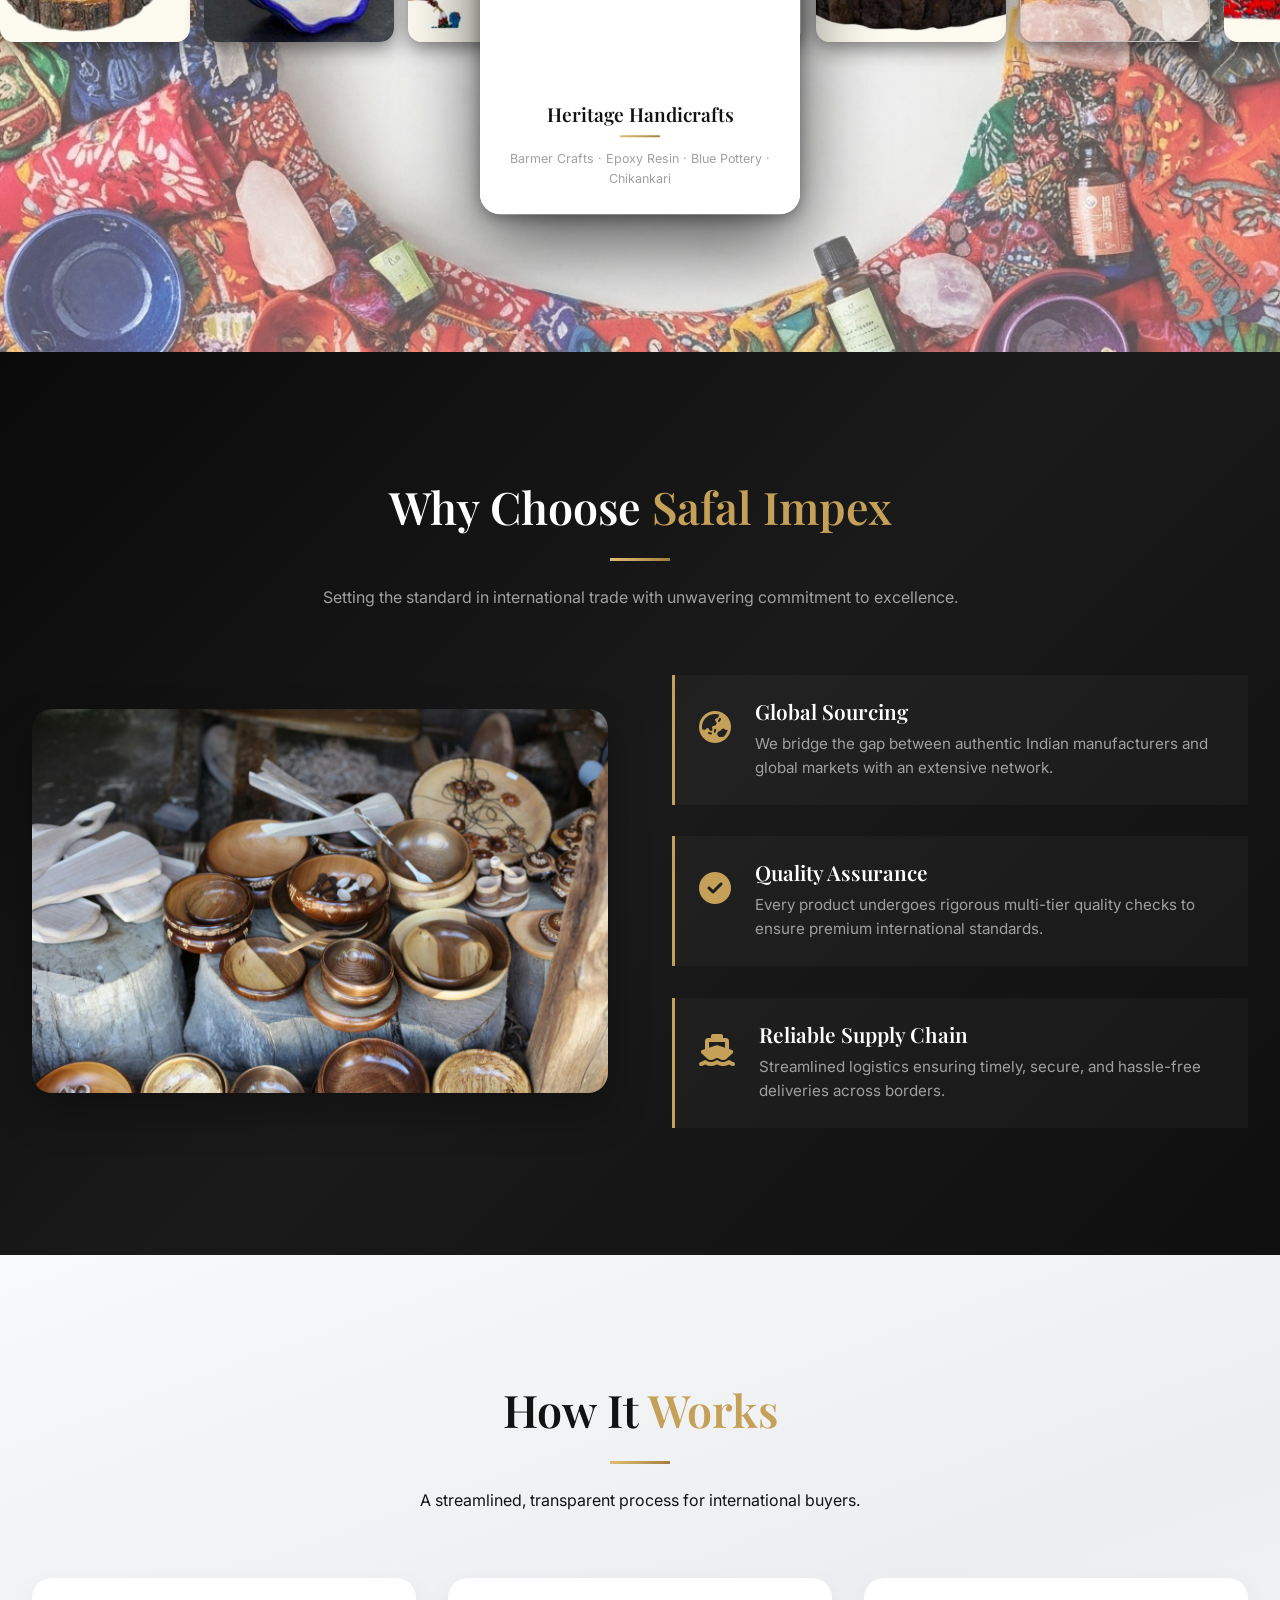
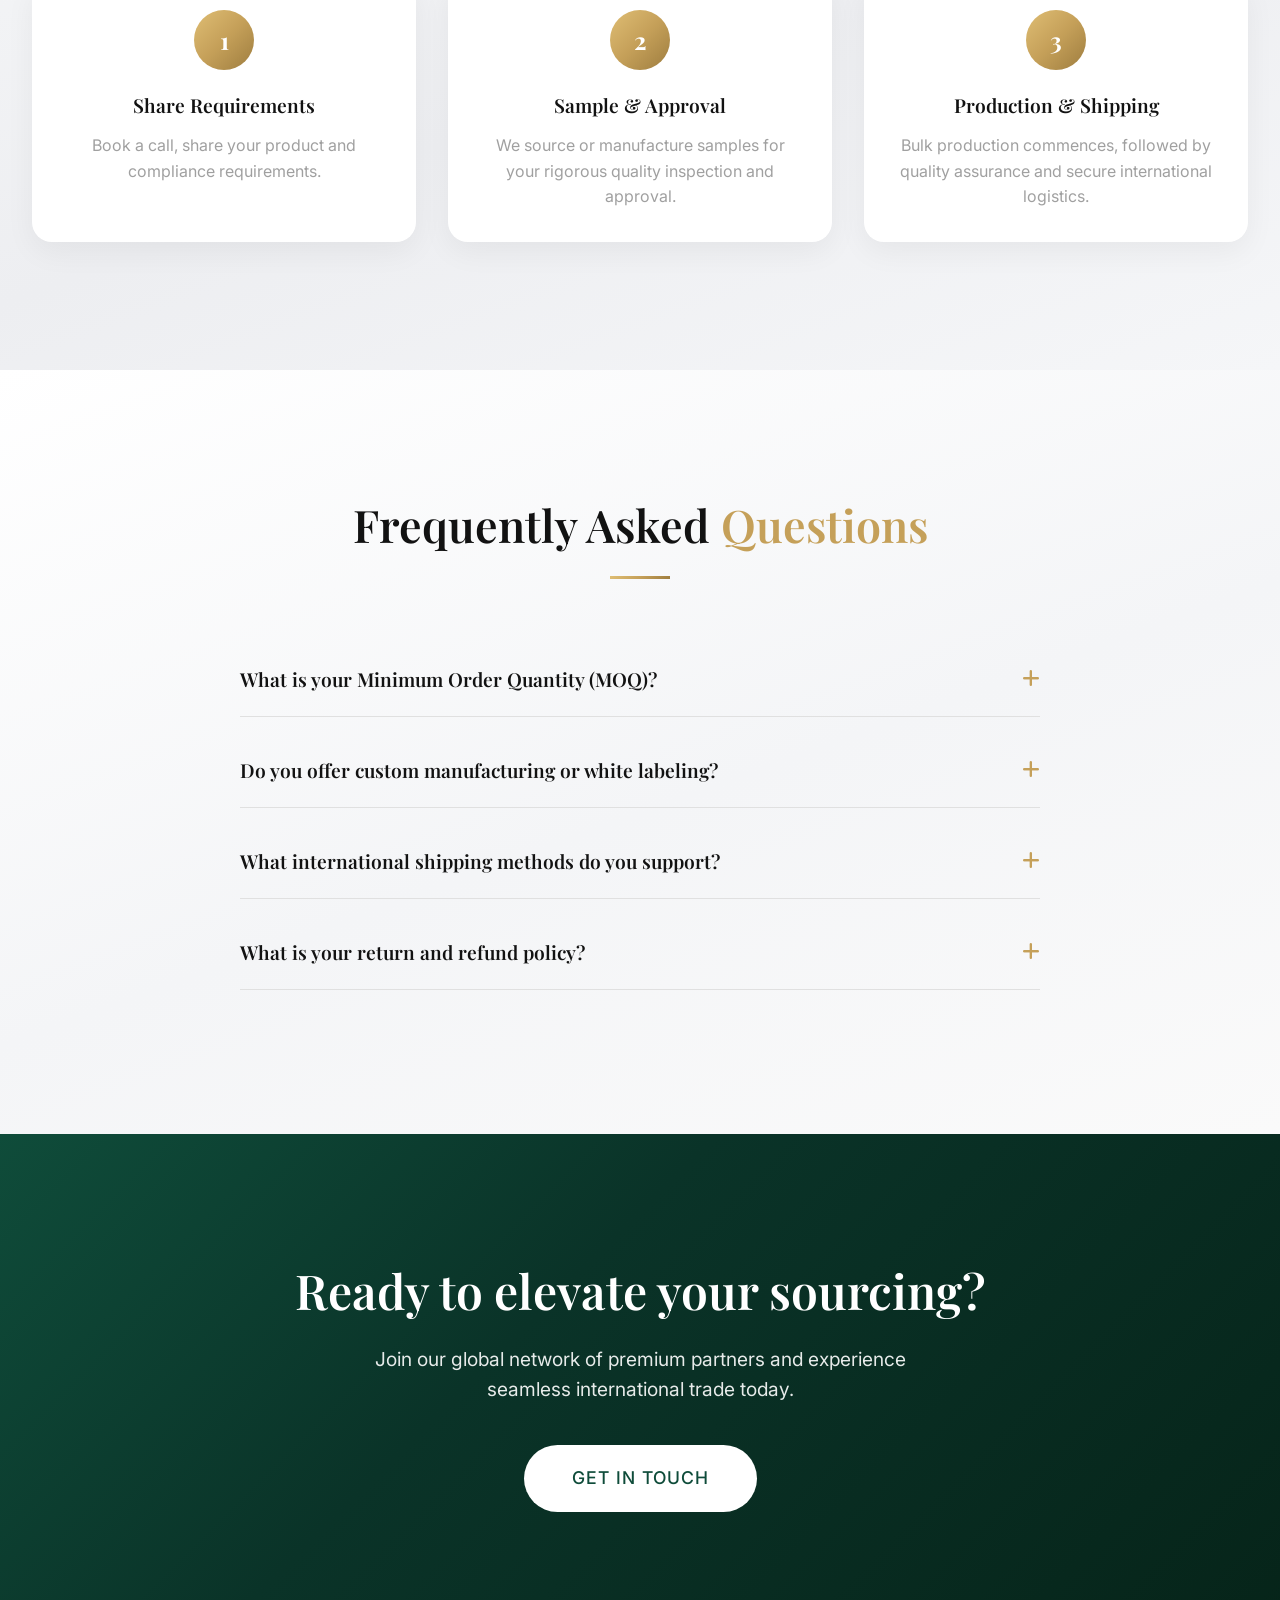
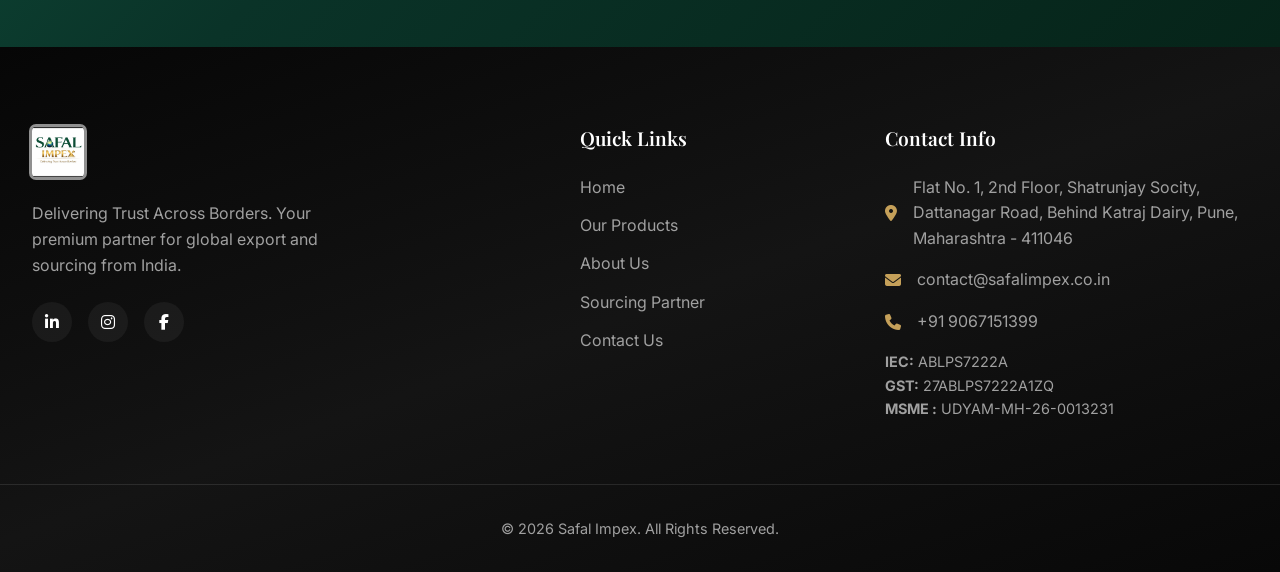
==== commit db2912e8: "Refactor hero section and update CTA title styling" ====
--- a/index.html
+++ b/index.html
@@ -122,9 +122,8 @@
     <!-- Hero Section -->
     <header class="hero">
         <div class="hero-overlay"></div>
-        <div class="container hero-content fade-in-up">
-            <div class="hero-cta justify-center"
-                style="margin-top: 26rem; flex-direction: column; align-items: center; gap: 1rem;">
+        <div class="container hero-content fade-in-up hero-cta-wrap">
+            <div class="hero-cta justify-center hero-cta-bottom">
                 <p class="hero-subtitle" style="margin: 0;">
                     A premium selection of exquisite handicrafts, fine textiles &amp; advanced industrial products.
                 </p>
@@ -604,7 +603,7 @@
     <!-- CTA Section -->
     <section class="section cta-section bg-primary text-white text-center">
         <div class="container fade-in-up">
-            <h2 class="cta-title" style="font-size: 3rem; margin-bottom: 1.5rem;">Ready to elevate your sourcing?</h2>
+            <h2 class="cta-title" style="margin-bottom: 1.5rem;">Ready to elevate your sourcing?</h2>
             <p class="cta-desc" style="max-width: 600px; margin: 0 auto 2.5rem;">Join our global network of premium
                 partners and experience seamless international trade today.</p>
             <a href="contact.html" class="btn btn-light btn-pill" style="font-size: 1.1rem; padding: 1.2rem 3rem;">Get
--- a/style.css
+++ b/style.css
@@ -432,13 +432,35 @@
     margin-bottom: 2.5rem;
     font-weight: 500;
     letter-spacing: 1px;
-    text-shadow: 0 2px 12px rgba(0, 0, 0, 0.85), 0 1px 4px rgba(0, 0, 0, 0.7);
+    text-shadow: 0 2px 12px rgba(0, 0, 0, 0.35), 0 1px 4px rgba(0, 0, 0, 0.25);
 }
 
 .hero-cta {
     display: flex;
     gap: 1.5rem;
     justify-content: center;
+}
+
+/* Helper: used on homepage to anchor CTA near bottom of hero */
+.hero-cta-wrap {
+    display: flex;
+    flex-direction: column;
+    justify-content: flex-end;
+    height: 100%;
+    padding-bottom: 7vh;
+    max-width: 100%;
+}
+
+.hero-cta-bottom {
+    flex-direction: column;
+    align-items: center;
+    gap: 1rem;
+    text-align: center;
+}
+
+/* --- Page Header (inner pages) --- */
+.page-header {
+    padding: 10rem 0 4rem;
 }
 
 /* --- Categories Section --- */
@@ -709,7 +731,7 @@
 
 /* --- CTA Section --- */
 .cta-title {
-    font-size: 2.5rem;
+    font-size: 3rem;
     margin-bottom: 1rem;
 }
 
@@ -810,11 +832,21 @@
 }
 
 /* --- Responsive --- */
+
+/* ── Tablet (992px) ── */
 @media (max-width: 992px) {
+    .section {
+        padding: 5rem 0;
+    }
+
     .hero-title {
         font-size: 3.5rem;
     }
 
+    .section-title {
+        font-size: 2.2rem;
+    }
+
     .features-grid {
         grid-template-columns: repeat(2, 1fr);
     }
@@ -825,18 +857,54 @@
 
     .why-us-split {
         grid-template-columns: 1fr;
+        gap: 2.5rem;
+    }
+
+    .why-us-image img {
+        max-height: 400px;
+        width: 100%;
+        object-fit: cover;
     }
 
     .process-grid {
         grid-template-columns: 1fr;
+        gap: 1.5rem;
     }
 
     .footer-grid {
         grid-template-columns: 1fr 1fr;
-    }
-}
-
+        gap: 2.5rem;
+    }
+
+    /* Page header on inner pages */
+    .page-header {
+        padding: 7rem 0 3rem !important;
+    }
+
+    .page-title {
+        font-size: 2.8rem !important;
+    }
+}
+
+/* ── Mobile (768px) ── */
 @media (max-width: 768px) {
+    .container {
+        padding: 0 1.2rem;
+    }
+
+    .section {
+        padding: 4rem 0;
+    }
+
+    .section-header {
+        margin-bottom: 2.5rem;
+    }
+
+    .section-title {
+        font-size: 1.9rem;
+    }
+
+    /* Navbar */
     .nav-links {
         display: none;
     }
@@ -845,25 +913,175 @@
         display: block;
     }
 
+    /* Hero */
+    .hero {
+        min-height: 100svh;
+    }
+
     .hero-title {
-        font-size: 2.8rem;
+        font-size: 2.2rem;
+    }
+
+    .hero-subtitle {
+        font-size: 1.1rem;
     }
 
     .hero-cta {
         flex-direction: column;
         align-items: center;
-    }
-
+        margin-top: 0 !important;
+        padding: 2rem 1rem;
+    }
+
+    /* Page header (About, Contact, Sourcing, Categories) */
+    .page-header {
+        padding: 6rem 0 2.5rem !important;
+    }
+
+    .page-title {
+        font-size: 2.2rem !important;
+    }
+
+    /* About content grid — stack on mobile */
+    .about-content-grid {
+        grid-template-columns: 1fr !important;
+        gap: 2rem !important;
+    }
+
+    /* Inline two-column form grids — stack on mobile */
+    .form-row-2col {
+        grid-template-columns: 1fr !important;
+    }
+
+    /* Contact form padding */
+    .contact-form {
+        padding: 1.8rem !important;
+    }
+
+    /* CTA section */
+    .cta-title {
+        font-size: 1.9rem !important;
+    }
+
+    .cta-desc {
+        font-size: 1rem;
+    }
+
+    /* Why Us */
+    .why-us-split {
+        gap: 2rem;
+    }
+
+    .why-us-item {
+        padding: 1rem;
+    }
+
+    /* Features */
     .features-grid {
         grid-template-columns: 1fr;
-    }
-
+        gap: 1.5rem;
+    }
+
+    /* Category grid */
     .category-grid {
         grid-template-columns: 1fr;
-    }
-
+        gap: 1.5rem;
+    }
+
+    /* Footer */
     .footer-grid {
         grid-template-columns: 1fr;
         gap: 2rem;
     }
-}
+
+    .footer-desc {
+        max-width: 100%;
+    }
+
+    /* FAQ */
+    .faq-question {
+        font-size: 1rem;
+        padding: 1.2rem 0;
+    }
+
+    /* Process steps */
+    .process-step {
+        padding: 1.5rem;
+    }
+}
+
+/* ── Small Mobile (480px) ── */
+@media (max-width: 480px) {
+    .container {
+        padding: 0 1rem;
+    }
+
+    .section {
+        padding: 3rem 0;
+    }
+
+    .section-title {
+        font-size: 1.6rem;
+    }
+
+    .hero-title {
+        font-size: 1.8rem;
+    }
+
+    .hero-subtitle {
+        font-size: 1rem;
+        letter-spacing: 0;
+    }
+
+    .page-title {
+        font-size: 1.8rem !important;
+    }
+
+    .page-header {
+        padding: 5rem 0 2rem !important;
+    }
+
+    .btn {
+        padding: 0.85rem 1.8rem;
+        font-size: 0.85rem;
+    }
+
+    .cta-title {
+        font-size: 1.6rem !important;
+    }
+
+    .step-number {
+        width: 50px;
+        height: 50px;
+        font-size: 1.2rem;
+    }
+
+    .logo img {
+        height: 42px;
+        width: 42px;
+    }
+
+    .brand-name {
+        font-size: 0.95rem;
+    }
+
+    .why-icon {
+        font-size: 1.5rem;
+    }
+
+    .contact-form {
+        padding: 1.2rem !important;
+    }
+
+    .faq-question {
+        font-size: 0.95rem;
+    }
+
+    .footer {
+        padding-top: 3rem;
+    }
+
+    .footer-grid {
+        gap: 1.5rem;
+    }
+}
